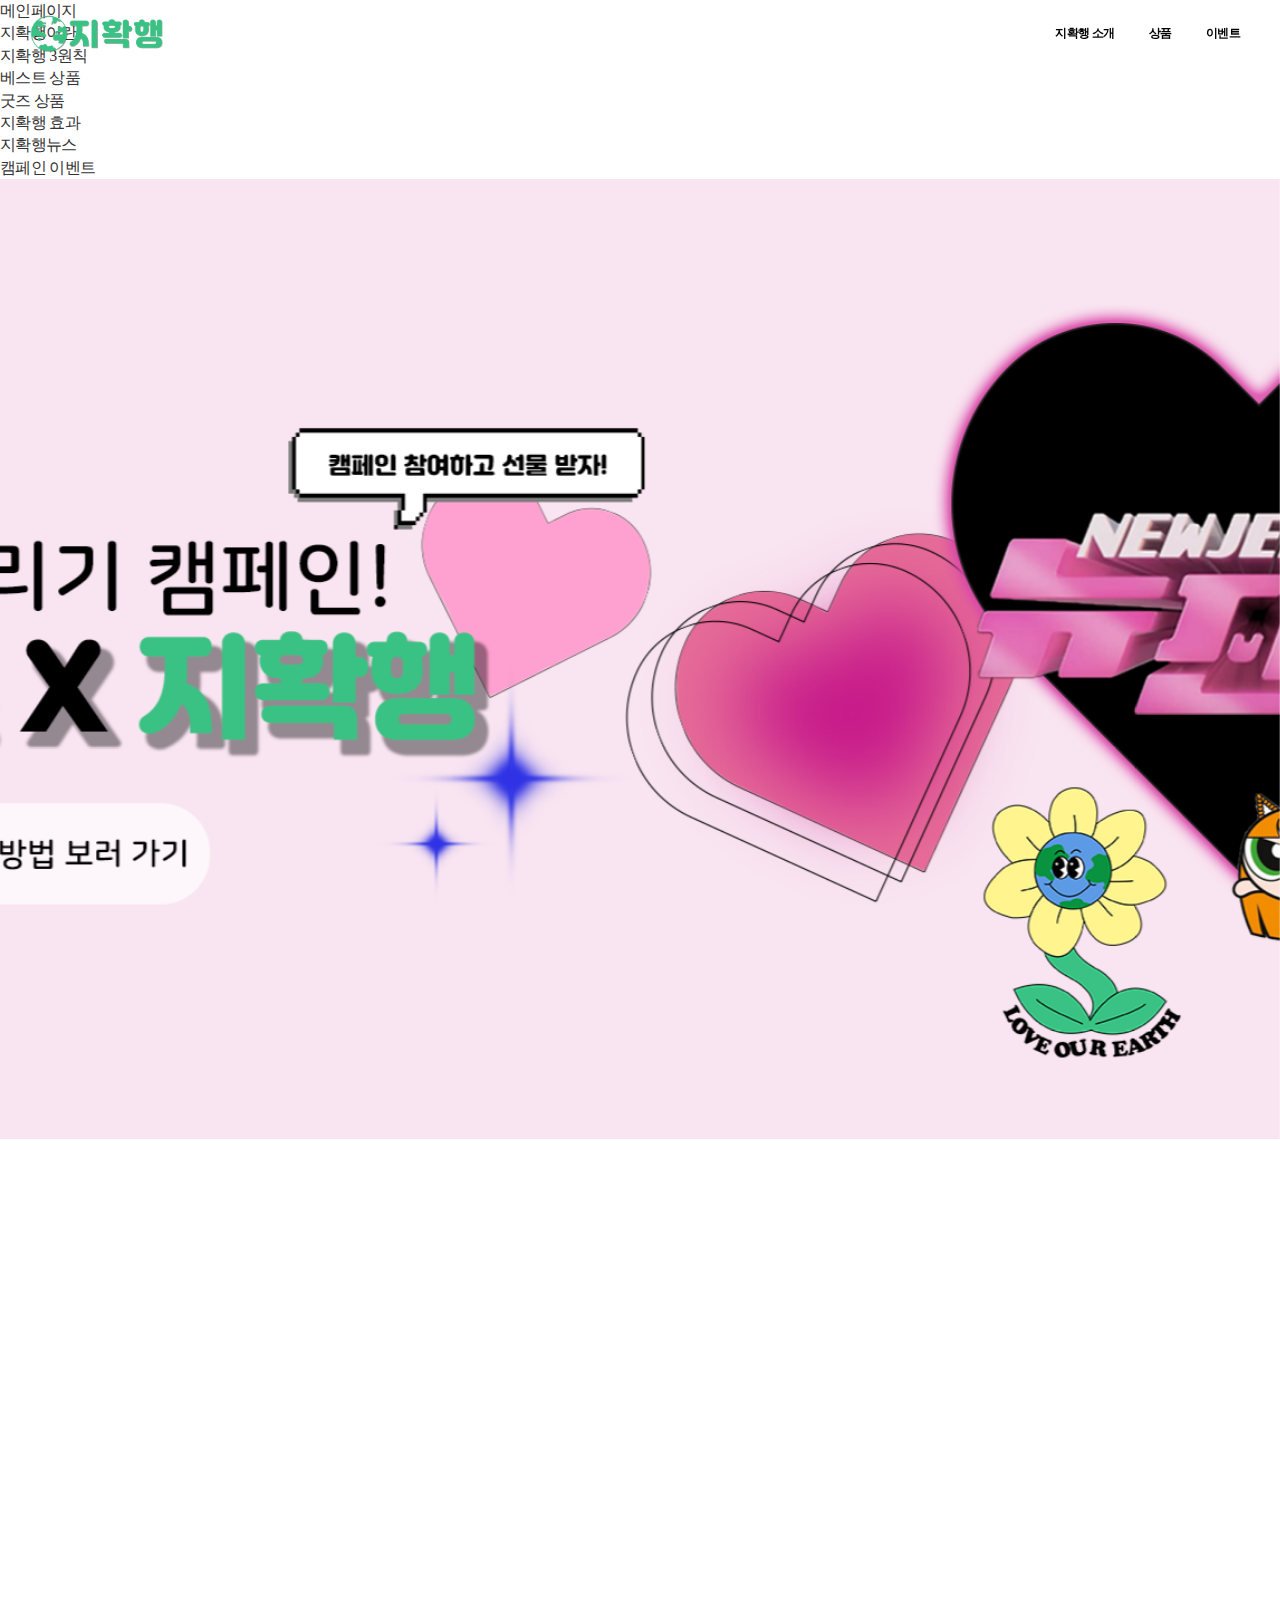
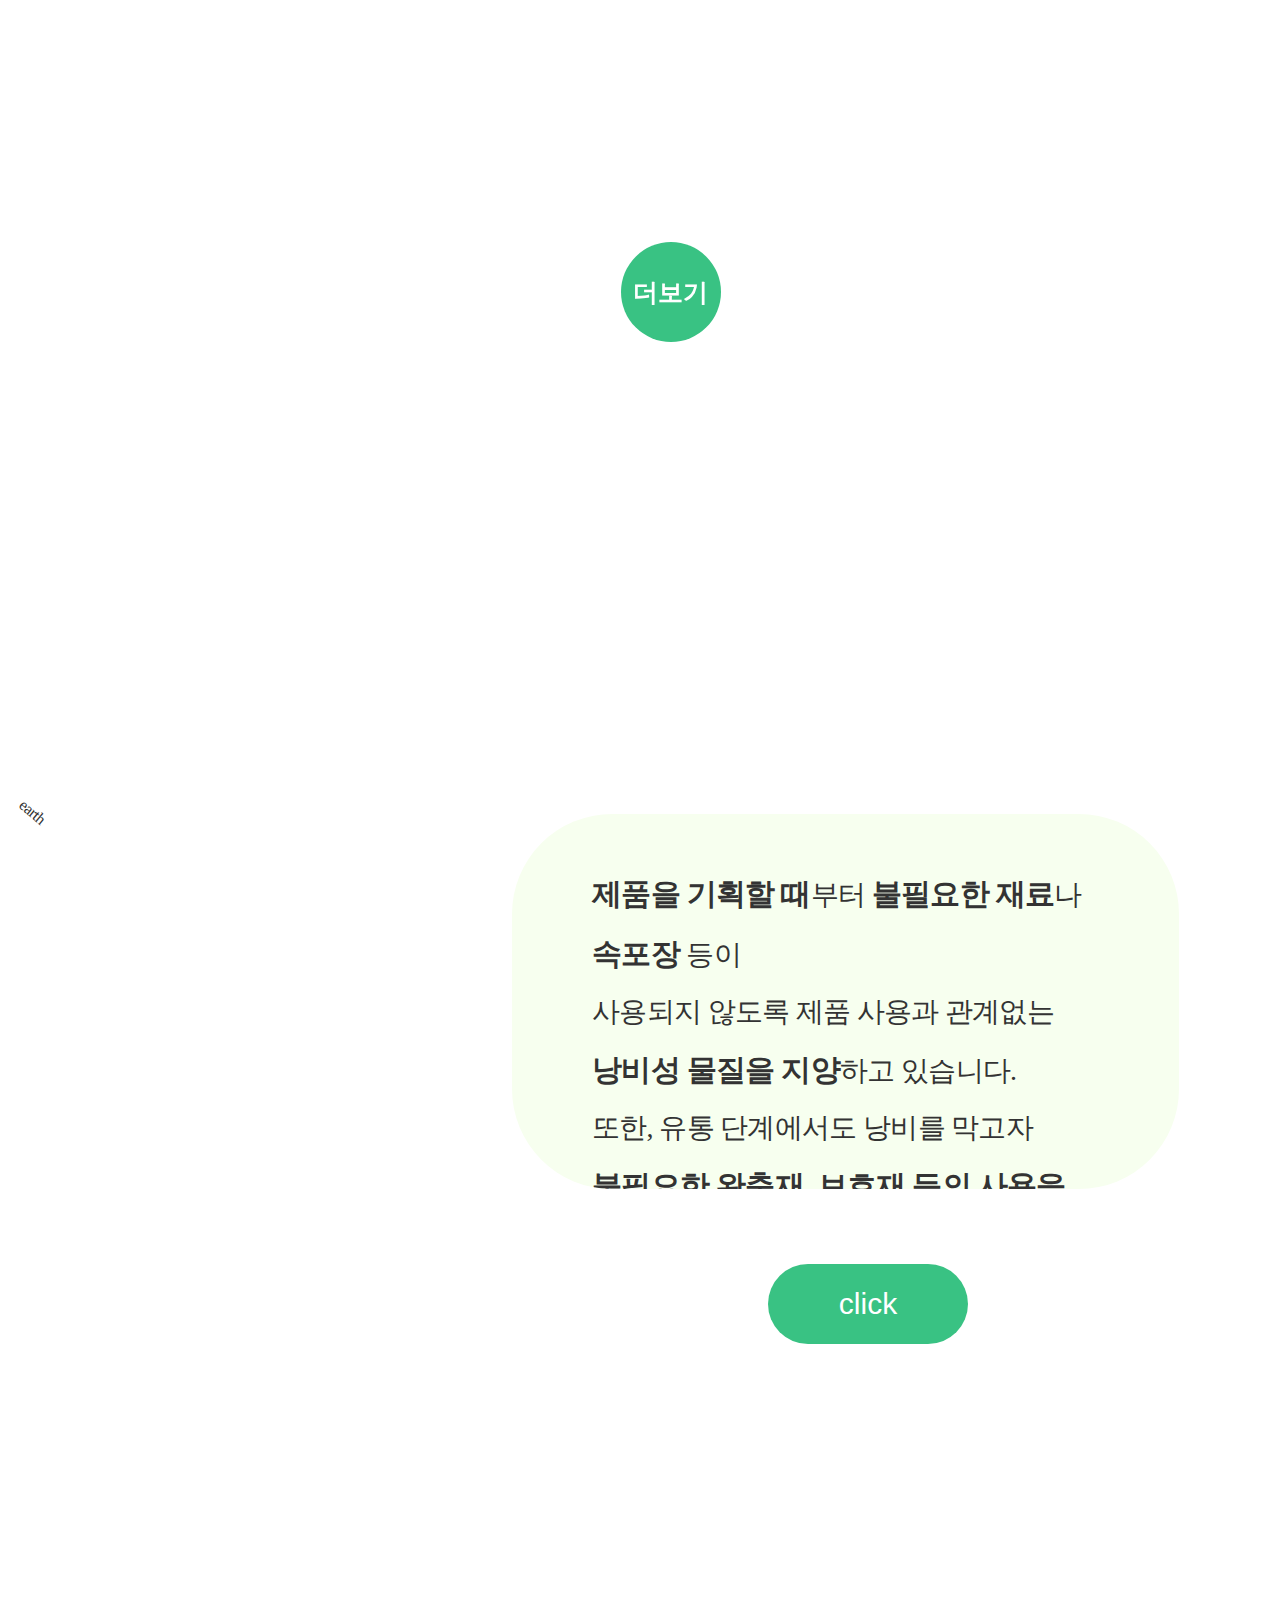
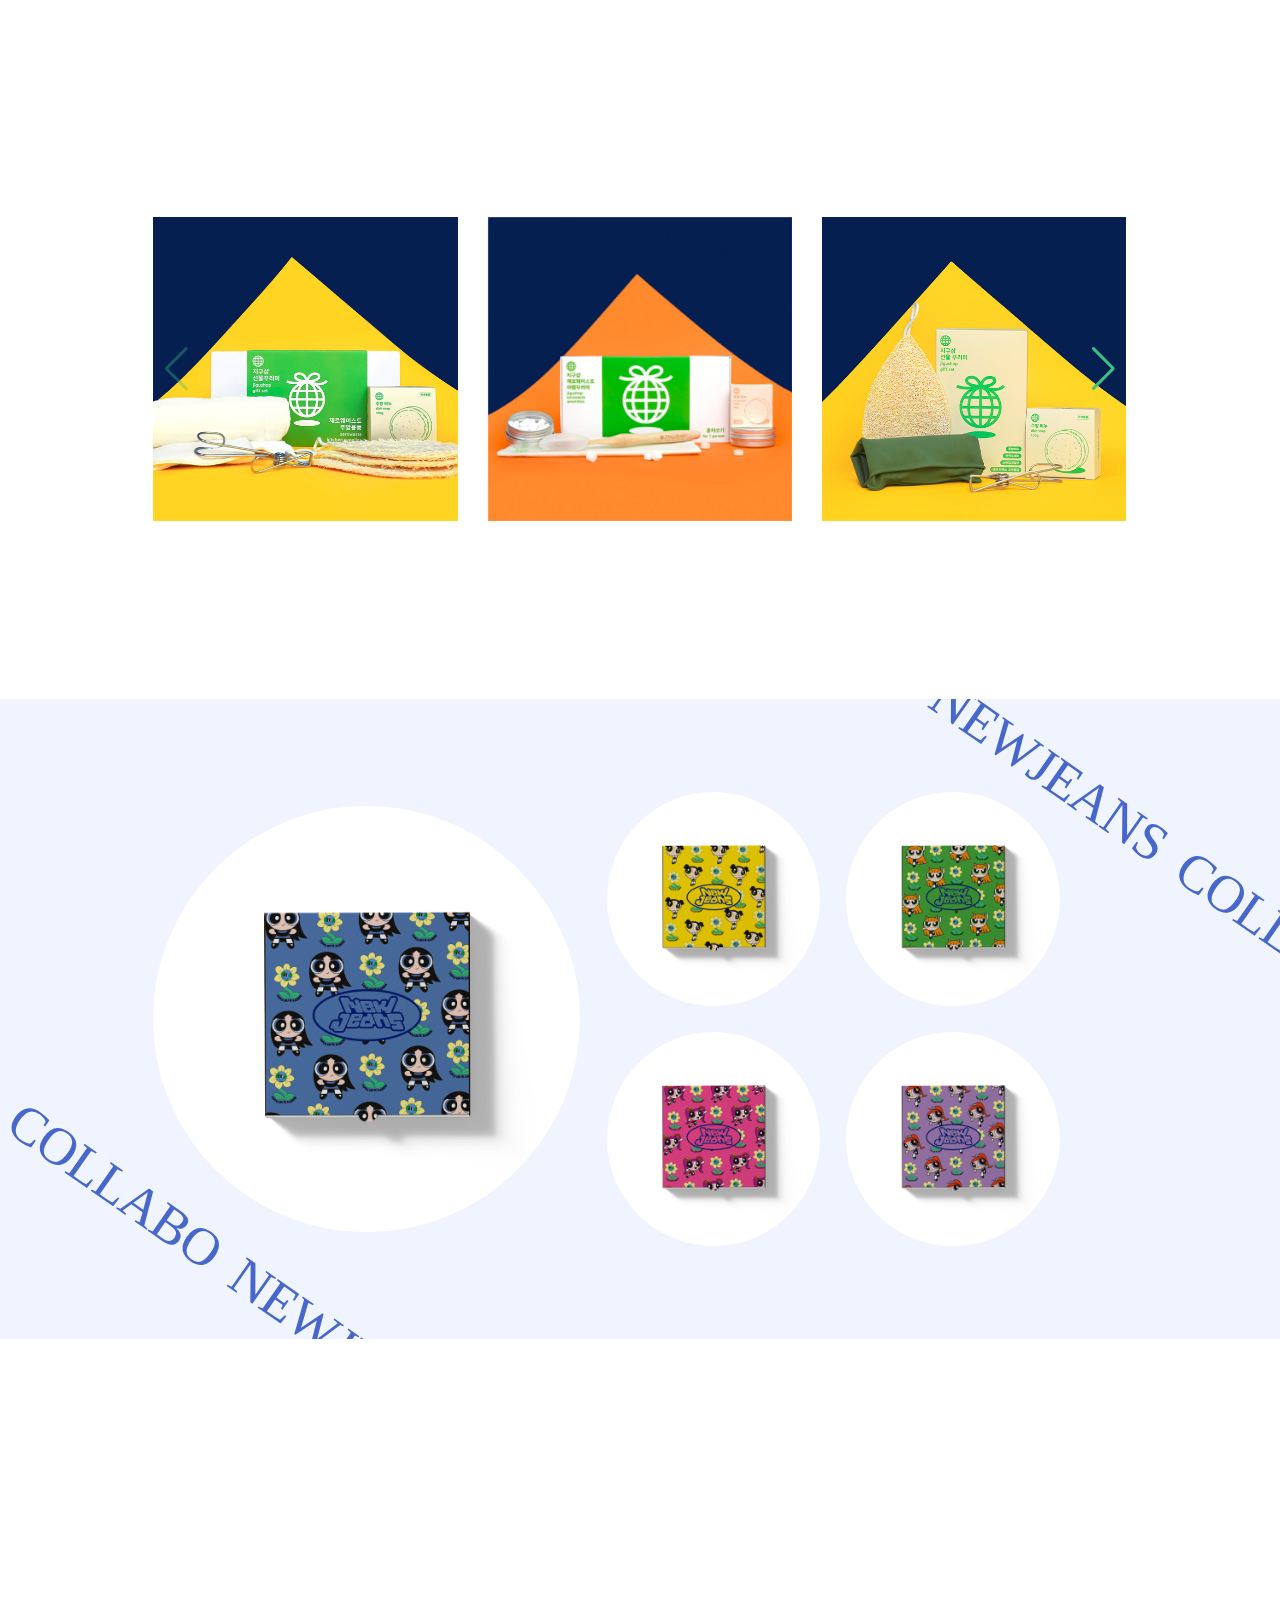
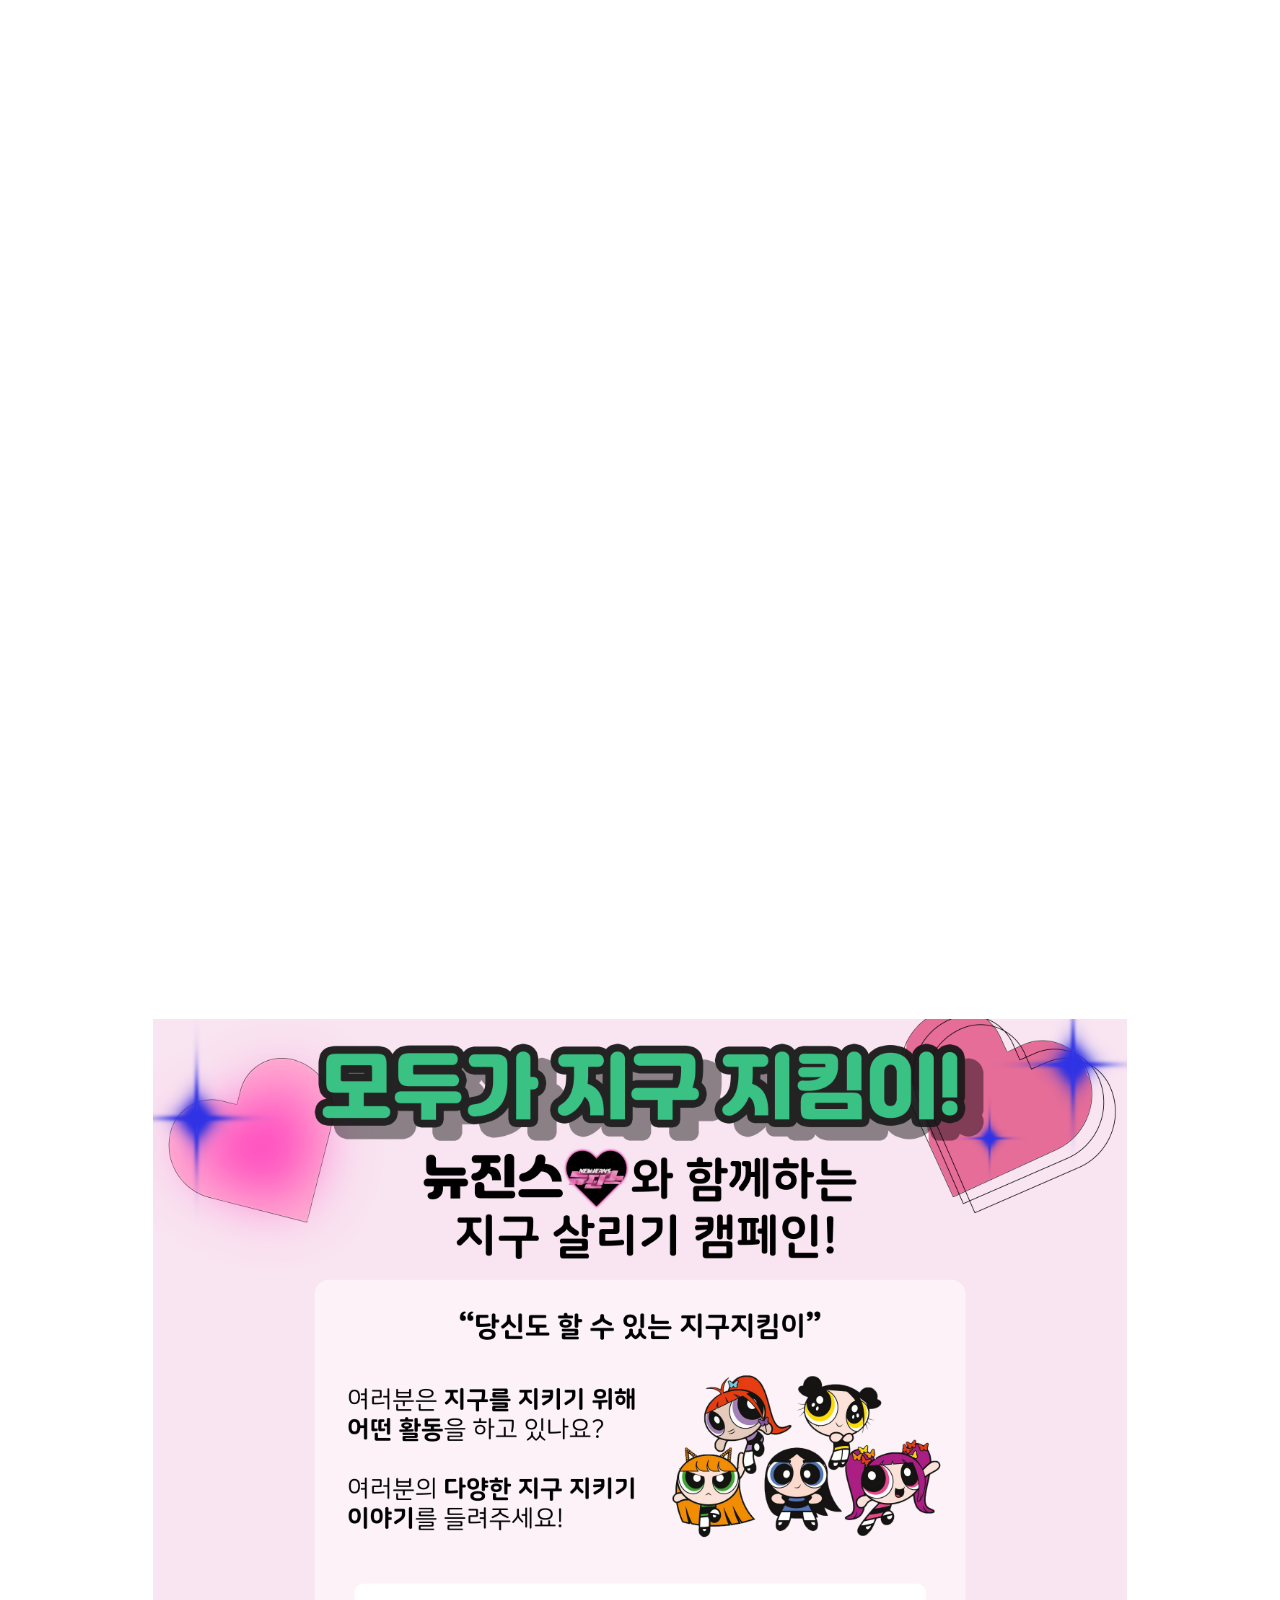
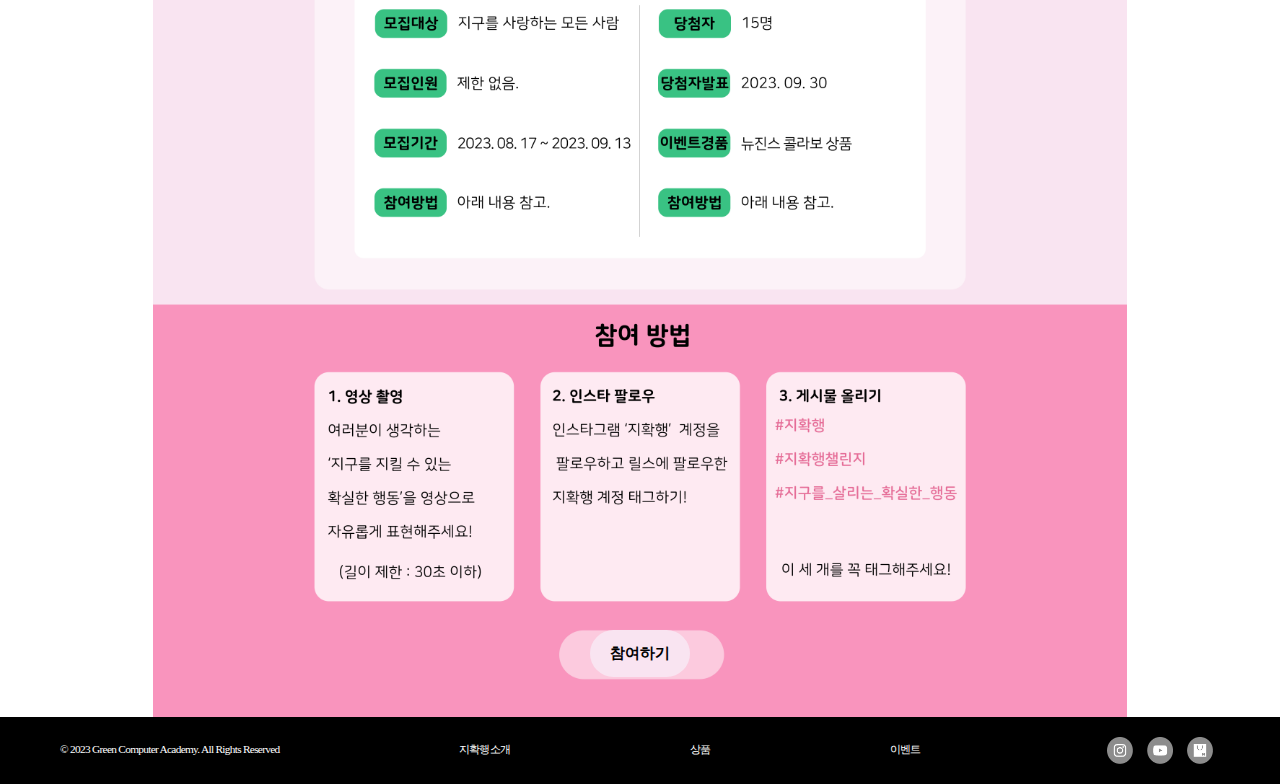
==== index.html @ 72dcd5d4 "Merge pull request #48 from miiiiinjeong/main" ====
<!DOCTYPE html>
<html lang="ko">
  <head>
    <meta charset="utf-8" />
    <meta http-equiv="X-UA-Compatible" content="IE=edge" />
    <meta name="viewport" content="width=device-width, initial-scale=1.0" />

    <!-- SEO -->
    <meta name="author" content="지확행" />
    <meta name="title" content="지확행 :: 지구를 지키는 확실한 행동" />
    <meta name="keywords" content="지확행, 환경, 친환경, 지구, 캠페인" />
    <meta
      name="description"
      content="지구를 위한 낭비없는 가게로 지구를 지킵니다"
    />

    <!-- Open Graph -->
    <meta property="og:title" content="지확행 :: 지구를 지키는 확실한 행동" />
    <meta
      property="og:description"
      content="지확행은 낭비 없는 삶, 불필요한 쓰레기 없는 세상을 추구합니다"
    />
    <meta property="og:site_name" content="지확행" />
    <meta property="og:type" content="website" />
    <!-- url로 바꿔야함 -->
    <meta property="og:url" content="http://127.0.0.1:5500/index.html" />
    <!-- <meta property="og:image"  content="https://shop.hansalim.or.kr/shopping/resources/shopping/web/images/common/hansalim_sns_logo.png"/> 없음-->
    <meta name="twitter:card" content="summary" />
    <meta name="twitter:title" content="지확행 :: 지구를 지키는 확실한 행동" />
    <meta
      name="twitter:description"
      content="지확행은 낭비 없는 삶, 불필요한 쓰레기 없는 세상을 추구합니다"
    />
    <!-- <meta name="twitter:image"  content="https://shop.hansalim.or.kr/shopping/resources/shopping/web/images/common/hansalim_sns_logo.png"/> 없음-->

    <!-- favicon -->
    <link
      rel="apple-touch-icon"
      sizes="180x180"
      href="images/favicon_io/apple-touch-icon.png"
    />
    <link
      rel="icon"
      type="image/png"
      sizes="32x32"
      href="images/favicon_io/favicon-32x32.png"
    />
    <link
      rel="icon"
      type="image/png"
      sizes="16x16"
      href="images/favicon_io/favicon-16x16.png"
    />
    <link rel="manifest" href="images/favicon_io/site.webmanifest" />
    <!-- <link rel="mask-icon"  href="images/icon/safari-pinned-tab.svg"  color="#5bbad5"/> 없음-->
    <meta name="msapplication-TileColor" content="#da532c" />
    <meta name="theme-color" content="#ffffff" />

    <!-- Google Tag Manager -->
    <!-- 내 사이트에 로봇이 들어오는것을 허용(검색엔진최적화 seo 적용) -->
    <meta name="robots" content="ALL" />
    <!-- 네이버 모든문서 허용 -->
    <meta name="Yeti" content="index, follow" />
    <meta name="Yeti" content="ALL" />
    <!-- 구글봇 모든문서 허용 -->
    <meta name="googlebot" content="index, follow" />
    <meta name="googlebot" content="ALL" />
    <!-- 다음봇 모든문서 허용 -->
    <meta name="daumoa" content="index, follow" />
    <meta name="daumoa" content="ALL" />
    <!-- 아이폰에서 숫자누르면 자동으로 전화로 연결되는것을 방지 -->
    <meta name="content-language" content="kr" />
    <meta
      name="format-detection"
      content="telephone=no, address=no, email=no"
    />

    <!-- title -->
    <title>지확행</title>

    <!-- Google Tag Manager -->
    <script>
      (function (w, d, s, l, i) {
        w[l] = w[l] || [];
        w[l].push({ "gtm.start": new Date().getTime(), event: "gtm.js" });
        var f = d.getElementsByTagName(s)[0],
          j = d.createElement(s),
          dl = l != "dataLayer" ? "&l=" + l : "";
        j.async = true;
        j.src = "https://www.googletagmanager.com/gtm.js?id=" + i + dl;
        f.parentNode.insertBefore(j, f);
      })(window, document, "script", "dataLayer", "GTM-WLNWXFN8");
    </script>
    <!-- End Google Tag Manager -->
    <!-- 폰트어썸 -->
    <link
      rel="stylesheet"
      href="https://cdnjs.cloudflare.com/ajax/libs/font-awesome/6.4.2/css/all.min.css"
      integrity="sha512-z3gLpd7yknf1YoNbCzqRKc4qyor8gaKU1qmn+CShxbuBusANI9QpRohGBreCFkKxLhei6S9CQXFEbbKuqLg0DA=="
      crossorigin="anonymous"
      referrerpolicy="no-referrer"
    />

    <!-- css 초기화 -->
    <link rel="stylesheet" href="css/reset.css" />

    <!-- Swiper Js -->
    <script src="https://cdn.jsdelivr.net/npm/swiper@10/swiper-bundle.min.js"></script>

    <script src="https://cdnjs.cloudflare.com/ajax/libs/waypoints/4.0.1/noframework.waypoints.min.js"></script>

    <!-- Link Swiper's css -->
    <link
      rel="stylesheet"
      href="https://cdn.jsdelivr.net/npm/swiper@10/swiper-bundle.min.css"
    />

    <!-- xeicon -->
    <link
      rel="stylesheet"
      href="//cdn.jsdelivr.net/npm/xeicon@2.3.3/xeicon.min.css"
    />

    <!-- IE 6~8 버전에서 미디어쿼리를 해석할 수 있도록 만들어줌 -->
    <!-- <script src="js/respond.min.js"></script> -->

    <!--[if lt IE 9]> -->
    <!-- <script src="js/html5shiv.js"></script> -->
    <!-- <![endif] -->

    <!-- CSS3 적용 -->
    <script src="js/prefixfree.min.js"></script>

    <!-- jquery 적용 -->
    <script src="https://code.jquery.com/jquery-3.7.0.min.js"></script>

    <!-- text 타이핑 효과 -->
    <!-- <script src="https://cdn.jsdelivr.net/npm/typed.js@2.0.12"></script> -->
    <script src="https://cdnjs.cloudflare.com/ajax/libs/typed.js/2.0.10/typed.min.js"></script>

    <!-- section.js -->
    <script src="https://unpkg.com/aos@next/dist/aos.js"></script>
    <script src="js/navi.js"></script>
    <script src="js/header.js"></script>
    <script src="js/visual.js"></script>
    <script src="js/vision.js"></script>
    <script src="js/best.js"></script>
    <script src="js/goods.js"></script>
    <script src="js/impact.js"></script>
    <script src="js/news.js"></script>
    <script src="js/event.js"></script>
    <script src="js/footer.js"></script>

    <!-- script 불러오기 -->
    <script src="js/script.js"></script>

    <!-- css 불러오기 -->
    <link rel="stylesheet" href="https://unpkg.com/aos@next/dist/aos.css" />
    <link rel="stylesheet" href="css/style.css" />
  </head>

  <body>
    <!-- 네비게이션 추가 -->
    <navi>
      <ul>
        <li>
          <a href="#section1"><span class="hover-text">메인페이지</span></a>
        </li>
        <li>
          <a href="#section2"><span class="hover-text">지확행이란</span></a>
        </li>
        <li>
          <a href="#section3"><span class="hover-text">지확행 3원칙</span></a>
        </li>
        <li>
          <a href="#section4"><span class="hover-text">베스트 상품</span></a>
        </li>
        <li>
          <a href="#section5"><span class="hover-text">굿즈 상품</span></a>
        </li>
        <li>
          <a href="#section6"><span class="hover-text">지확행 효과</span></a>
        </li>
        <li>
          <a href="#section7"><span class="hover-text">지확행뉴스</span></a>
        </li>
        <li>
          <a href="#section8"><span class="hover-text">캠페인 이벤트</span></a>
        </li>
      </ul>
    </navi>

    <!-- top버튼 추가 -->
    <button class="gotop active" id="goTop">
      <p>TOP</p>
    </button>

    <!-- 모달창 -->
    <div class="modal hidden">
      <div id="modal" class="modal-overlay">
        <div class="modal-window">
          <div class="title">
            <h2>개인정보수집</h2>
          </div>
          <div class="close-area">X</div>
          <div id="container">
            <form action="#" id="register">
              <ul id="user-info">
                <li>
                  <label for="user-id" class="field">인스타 아이디</label>
                  <input type="text" id="user-id" required />
                </li>
                <li>
                  <label for="email" class="field">이메일</label>
                  <input type="email" id="email" required />
                </li>
              </ul>
              <ul id="buttons">
                <li>
                  <button type="submit" class="btn btnBlack" id="complete">
                    완료
                  </button>
                </li>
                <li>
                  <button type="reset" class="btn btnGray" id="cancel">
                    취소
                  </button>
                </li>
              </ul>
            </form>
          </div>
          <p class="notice-text">
            * 이벤트 경품 추첨 알림을 위하여 수집하는 정보입니다.
          </p>
        </div>
      </div>
    </div>

    <!-- 레이아웃 -->
    <div class="wrap">
      <!-- 모달창 배경 -->
      <div class="bg"></div>
      <!-- 상단 -->
      <header class="header">
        <a href="index.html" class="logo"></a>
        <nav class="nav">
          <ul class="gnb">
            <li>
              <a href="#"><span>지확행 소개</span></a>
            </li>
            <li>
              <a href="#"><span>상품</span></a>
            </li>
            <li>
              <a href="#"><span>이벤트</span></a>
            </li>
          </ul>
        </nav>
        <button class="mbt">
          <span></span>
          <span></span>
          <span></span>
        </button>
        <!-- 모바일 gnb -->
        <div class="nav-mb">
          <ul class="nav-mb-gnb">
            <li><a href="#">지확행 소개</a></li>
            <li><a href="#">상품</a></li>
            <li><a href="#">이벤트</a></li>
          </ul>
        </div>
      </header>

      <!-- 비주얼 -->
      <section class="visual section" id="section1">
        <div class="inner">
          <!-- Swiper -->
          <div class="swiper sw-visual">
            <div class="swiper-wrapper">
              <div class="swiper-slide">
                <div class="visual-box visual-bg-1"></div>
              </div>
              <div class="swiper-slide">
                <div class="visual-box visual-bg-2"></div>
              </div>
            </div>
          </div>
        </div>
      </section>

      <!-- 비전 -->
      <section class="vision-1 section" id="section2">
        <div class="inner">
          <!-- vision1 -->
          <div class="vision-1-title" data-aos="zoom-in">
            <h3>지확행</h3>
            <p>지구를 지키는 확실한 행동</p>
          </div>
          <div
            class="vision-1-cont"
            data-aos="fade-up"
            data-aos-delay="300"
            data-aos-duration="1000"
          >
            <div class="vision-1-cont-1" data-aos="zoom-in" data-aos-delay="500">
              <span>낭비없는 삶, 불필요한 쓰레기 줄이기</span><br />
              지확행이 실천하고 있는 지구를 사랑하는 행동에는 무엇이 있을까?<br />
              바로 '제로웨이스트'를 실천하는 것
            </div>
            <div class="vision-1-cont-2" data-aos="fade-up" data-aos-delay="500">
              <span>'제로웨이스트'</span>란?<br />
              제로 웨이스트(ZERO WASTE)란 제품을 구성하는 포장 및 자재를 태우지
              않고,<br />
              환경이나 인간의 건강을 위협할 수 있는 토지, 해양, 공기로 배출하지
              않는 것.<br />
              그리고 재사용, 재활용을 통해 자원을 보존하는 것을 뜻해요.
            </div> 
          </div>
          <button class="vision1contButton">더보기</button>
        </div>
      </section>
      <section class="vision-2 section" id="section3">
        <div class="vision-2-title" data-aos="zoom-in">
          <h3>지확행의 3원칙</h3>
        </div>
        <img src="images/vision2_earth_txt.png" alt="earth" id="vision2Earth">
        <button class="vision2click">click</button>
        <div class="vision-2-cont">
          <div class="vision-2-cont-1">
            <!-- 제품 기획, 제작, 유통, 판매 전 과정에서 불필요한 재료나 속포장 등이 사용되지 않도록 제품 사용과 관계없는 낭비성 물질을 지양하고 있습니다. -->
            <span class="vision-bold">제품을 기획할 때</span>부터
            <span class="vision-bold">불필요한 재료</span>나
            <span class="vision-bold">속포장</span> 등이<br />
            사용되지 않도록 제품 사용과 관계없는
            <span class="vision-bold">낭비성 물질을 지양</span>하고 있습니다.<br />
            또한, 유통 단계에서도 낭비를 막고자<br />
            <span class="vision-bold"
              >불필요한 완충재, 보호재 등의 사용을 최소화</span
            >하고 있습니다.
          </div>
          <div class="vision-2-cont-2">
            <!-- 어떻게 하면 기존의 제품을 편리하면서도 친환경적으로 제작할 수 있을지 끊임없이 고민하여 제작합니다. -->
            우리 주변에는 폐기 이후의 과정은 전혀 고려하지 않고,<br>
            당장의 편리함 만을 위해 제작된 <span class="vision-bold">비환경적 제품</span>이 많습니다.<br>
            어떻게 하면 이러한 기존의 제품을<br>
            <span class="vision-bold">편리하면서도 친환경적으로 제작</span>할 수 있을지<br>
            <span class="vision-bold">끊임없이 고민</span>하여 제작합니다.
          </div>
          <div class="vision-2-cont-3">
            <!-- 지확행은 생분해가 가능한 재질로 제품을 제작하여 제품이 수명을 다하고 난 후 다시 자연으로 돌아가는 것을 목표로 합니다. -->
            지구샵은 제품의 끝을 폐기가 아닌 <span class="vision-bold">순환</span>이라고 믿습니다.<br>
            <span class="vision-bold">생분해가 가능한 재질</span>로 제작하여<br>
            제품이 수명을 다하고 난 후<br>
            <span class="vision-bold">다시 자연으로 돌아가는 것</span>을 목표로 합니다.
          </div>
        </div>
      </section>

      <!-- 베스트상품 -->
      <section class="best section" id="section4">
        <div class="inner">
          <h2 class="best-title" data-aos="zoom-in">지확행 BEST</h2>
          <h4 class="best-subtitle" data-aos="zoom-in" data-aos-delay="100">"지확행의 베스트 상품들을 만나보세요!"</h4>
          <!-- Swiper -->
          <div class="swiper best-slide">
            <div class="swiper-wrapper best-slide-wrap">
              <div class="swiper-slide best-swiper-slide">
                <img src="images/best_goods_img1.jpg" alt="best1" />
              </div>
              <div class="swiper-slide">
                <img src="images/best_goods_img2.jpg" alt="best2" />
              </div>
              <div class="swiper-slide">
                <img src="images/best_goods_img3.jpg" alt="best3" />
              </div>
              <div class="swiper-slide">
                <img src="images/best_goods_img4.jpg" alt="best4" />
              </div>
              <div class="swiper-slide">
                <img src="images/best_goods_img5.jpg" alt="best5" />
              </div>
              <div class="swiper-slide">
                <img src="images/best_goods_img6.jpg" alt="best6" />
              </div>
              <div class="swiper-slide">
                <img src="images/best_goods_img7.jpg" alt="best7" />
              </div>
              <div class="swiper-slide">
                <img src="images/best_goods_img8.png" alt="best8" />
              </div>
            </div>
            <div class="swiper-button-next bestNextButton"></div>
            <div class="swiper-button-prev bestPrevButton"></div>
          </div>
        </div>
      </section>

      <!-- 굿즈상품 -->
      <section class="goods section" id="section5">
        <div class="inner">
          <!-- Swiper -->
          <div class="goods-box">
            <div class="goods-box-main">
              <div class="goods-box-1"></div>
            </div>
            <div class="goods-box-sub">
              <div class="goods-box-2"></div>
              <div class="goods-box-3"></div>
              <div class="goods-box-4"></div>
              <div class="goods-box-5"></div>
            </div>
          </div>
          <div class="cover1" id="non-select">
            <!-- 첫 번째 위치 이동 효과 -->
            <p class="first-parallel"></p>
          </div>
          <div class="cover2" id="non-select">
            <!-- 두 번째 위치 이동 효과 -->
            <p class="second-parallel"></p>
          </div>
        </div>
      </section>

      <!-- 임팩트 -->
      <section class="impact section" id="section6">
        <div class="inner">
          <div class="impact-box">
            <h2
              class="impact-title"
              data-aos="fade-up"
              data-aos-delay="500"
              style="transition: 1s"
            >
              지구를 변화시키는 <span>지확행</span> 제품
            </h2>
            <div
              class="impact-card"
              id="impact-card"
              data-aos="fade-up"
              data-aos-delay="600"
              style="transition: 2s"
            >
              <div class="impact-image-icon">
                <img
                  id="impact-image"
                  src="images/impact_icon1.png"
                  alt="이미지"
                />
              </div>
              <p
                class="impact-text"
                id="impact-text"
                data-aos="fade-up"
                data-aos-delay="400"
              >
                우리가 함께 순환한
                <span class="text-bold">플라스틱 병뚜껑</span>의 개수는<span
                  class="text-bold"
                  >5,360개!</span
                >
              </p>
            </div>
          </div>
        </div>
      </section>

      <!-- 뉴스 -->
      <section class="news section" id="section7">
        <div class="inner">
          <h2
            class="news-title"
            data-aos="fade-up"
            data-aos-delay="500"
            style="transition: 2s"
          >
            지구 지킴이 <span>지확행</span>
          </h2>
          <div class="news-wrap">
            <div class="news-box-1" data-aos="flip-left" data-aos-delay="500">
              <a href="#">
                <div class="news-bg news-bg-1"></div>
              </a>
            </div>
            <div class="news-box-2" data-aos="flip-left" data-aos-delay="600">
              <a href="#">
                <div class="news-bg news-bg-2"></div>
              </a>
            </div>
            <div class="news-box-3" data-aos="flip-left" data-aos-delay="700">
              <a href="#">
                <div class="news-bg news-bg-3"></div>
              </a>
            </div>
          </div>
        </div>
      </section>

      <!-- 이벤트 -->
      <section class="event section" id="section8">
        <div class="event-inner">
          <!-- modal -->
          <div class="modal hidden">
            <div id="modal" class="modal-overlay">
              <div class="modal-window">
                <div class="title">
                  <h2>개인정보수집</h2>
                </div>
                <div class="close-area">X</div>
                <div id="container">
                  <form action="#" id="register">
                    <ul id="user-info">
                      <li>
                        <label for="user-id" class="field">인스타 아이디</label>
                        <input type="text" id="user-id" required />
                      </li>
                      <li>
                        <label for="email" class="field">이메일</label>
                        <input
                          type="email"
                          id="email"
                          required,
                          autocomplete="off"
                        />
                      </li>
                    </ul>
                    <ul id="buttons">
                      <li>
                        <button
                          type="submit"
                          class="btn btnBlack"
                          id="complete"
                        >
                          완료
                        </button>
                      </li>
                      <li>
                        <button type="reset" class="btn btnGray" id="cancel">
                          취소
                        </button>
                      </li>
                    </ul>
                  </form>
                </div>
                <p class="notice-text">
                  * 이벤트 경품 추첨 알림을 위하여 수집하는 정보입니다.
                </p>
              </div>
            </div>
          </div>
          <div class="event-img-wrap">
            <img src="images/campaign_event.png" alt="캠페인 이벤트 참여방법" />
            <button id="openBtn">참여하기</button>
          </div>
        </div>
      </section>

      <!-- footer -->
      <footer class="footer">
        <p class="copylight">
          © 2023 Green Computer Academy. All Rights Reserved
        </p>
        <a href="#" target="_blank">지확행소개</a>
        <a href="#" target="_blank">상품</a>
        <a href="#" target="_blank">이벤트</a>
        <ul class="sns-wrap">
          <li>
            <a href="https://www.instagram.com/lg_oledart/" target="_blank">
              <img src="images/footer_insta.png" alt="" />
            </a>
          </li>
          <li>
            <a href="https://www.youtube.com/c/globalLG" target="_blank">
              <img src="images/footer_youtube.png" alt="" />
            </a>
          </li>
          <li>
            <a href="https://www.youtube.com/c/globalLG" target="_blank">
              <img src="images/footer_store.png" alt="" />
            </a>
          </li>
        </ul>
      </footer>
    </div>
  </body>

  <!-- Google Tag Manager (noscript) -->
  <noscript
    ><iframe
      src="https://www.googletagmanager.com/ns.html?id=GTM-WLNWXFN8"
      height="0"
      width="0"
      style="display: none; visibility: hidden"
    ></iframe
  ></noscript>

  <!-- End Google Tag Manager (noscript) -->
</html>
<script>
  AOS.init();
</script>
---- css/style.css ----
@charset "utf-8";
@import url("font.css");
@import url("base.css");
@import url("common.css");
@import url("header.css");
@import url("visual.css");
@import url("vision.css");
@import url("best.css");
@import url("goods.css");
@import url("impact.css");
@import url("news.css");
@import url("event.css");
@import url("footer.css");
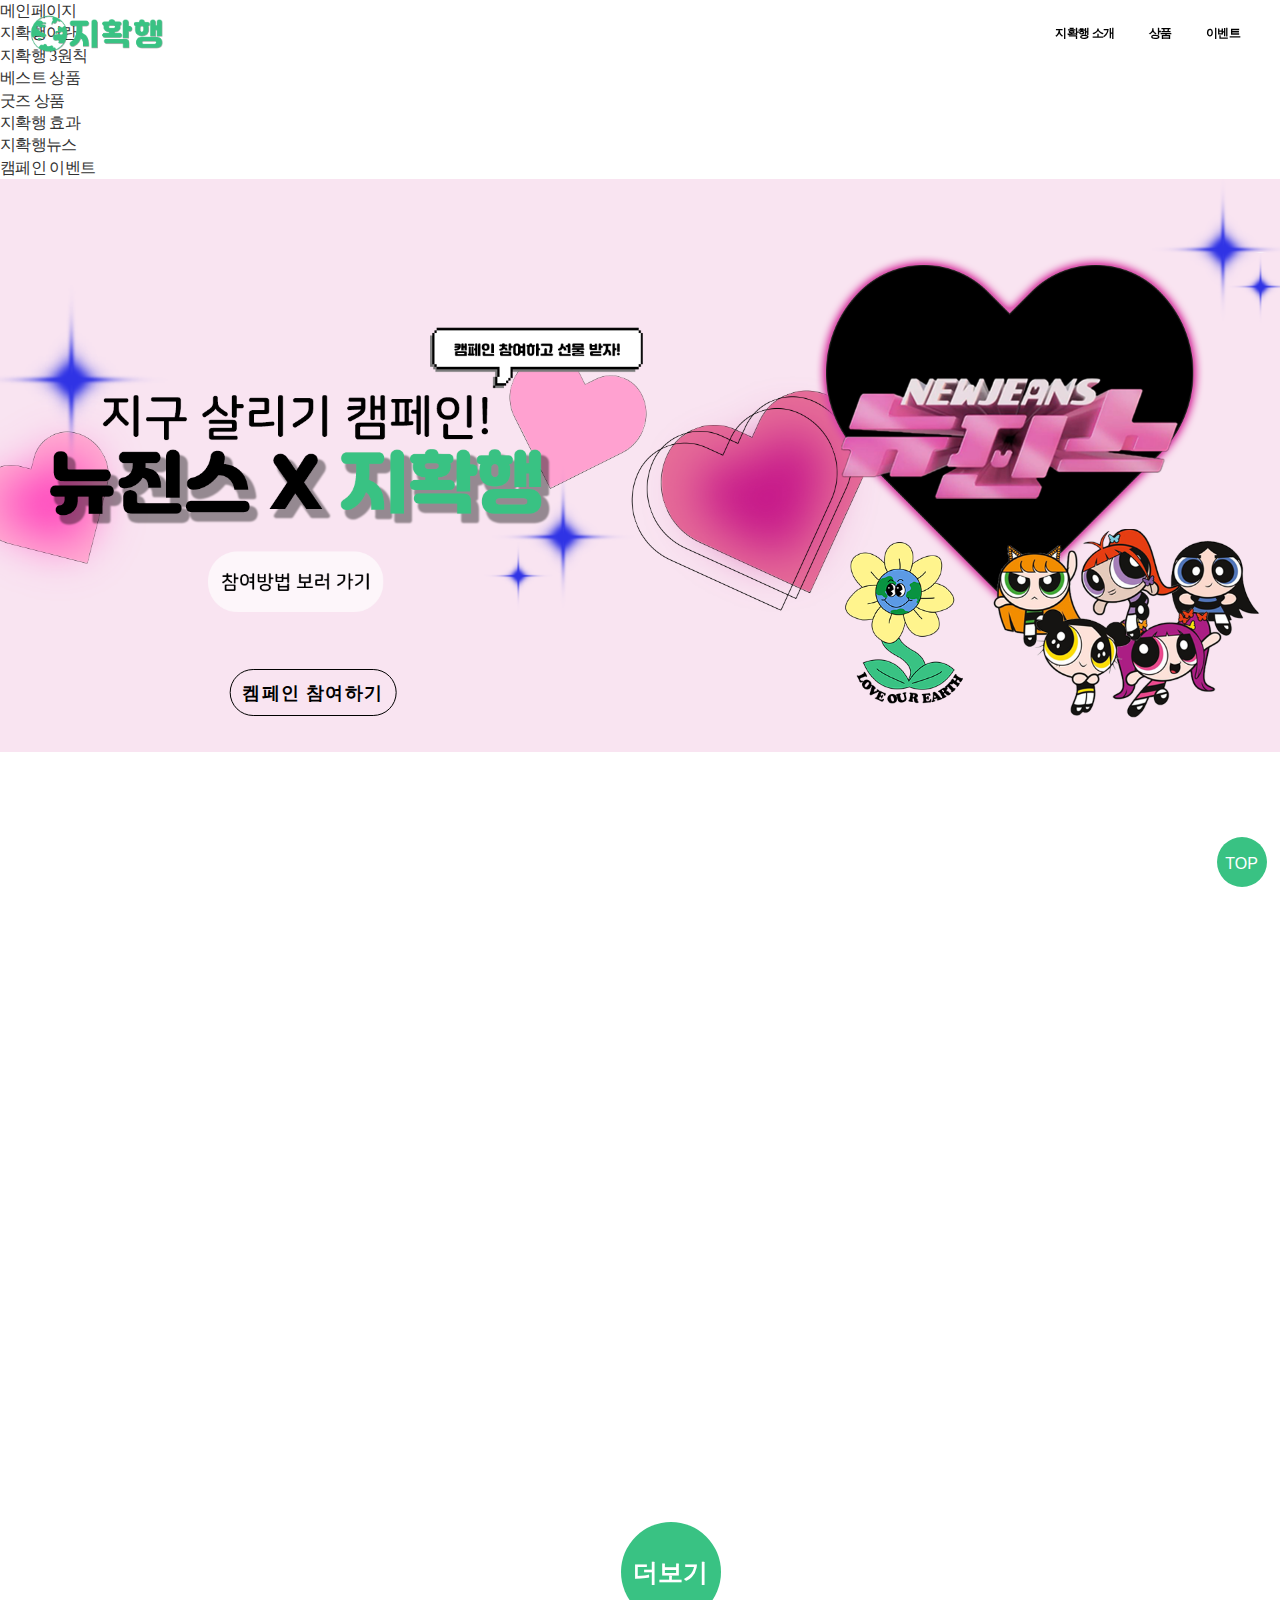
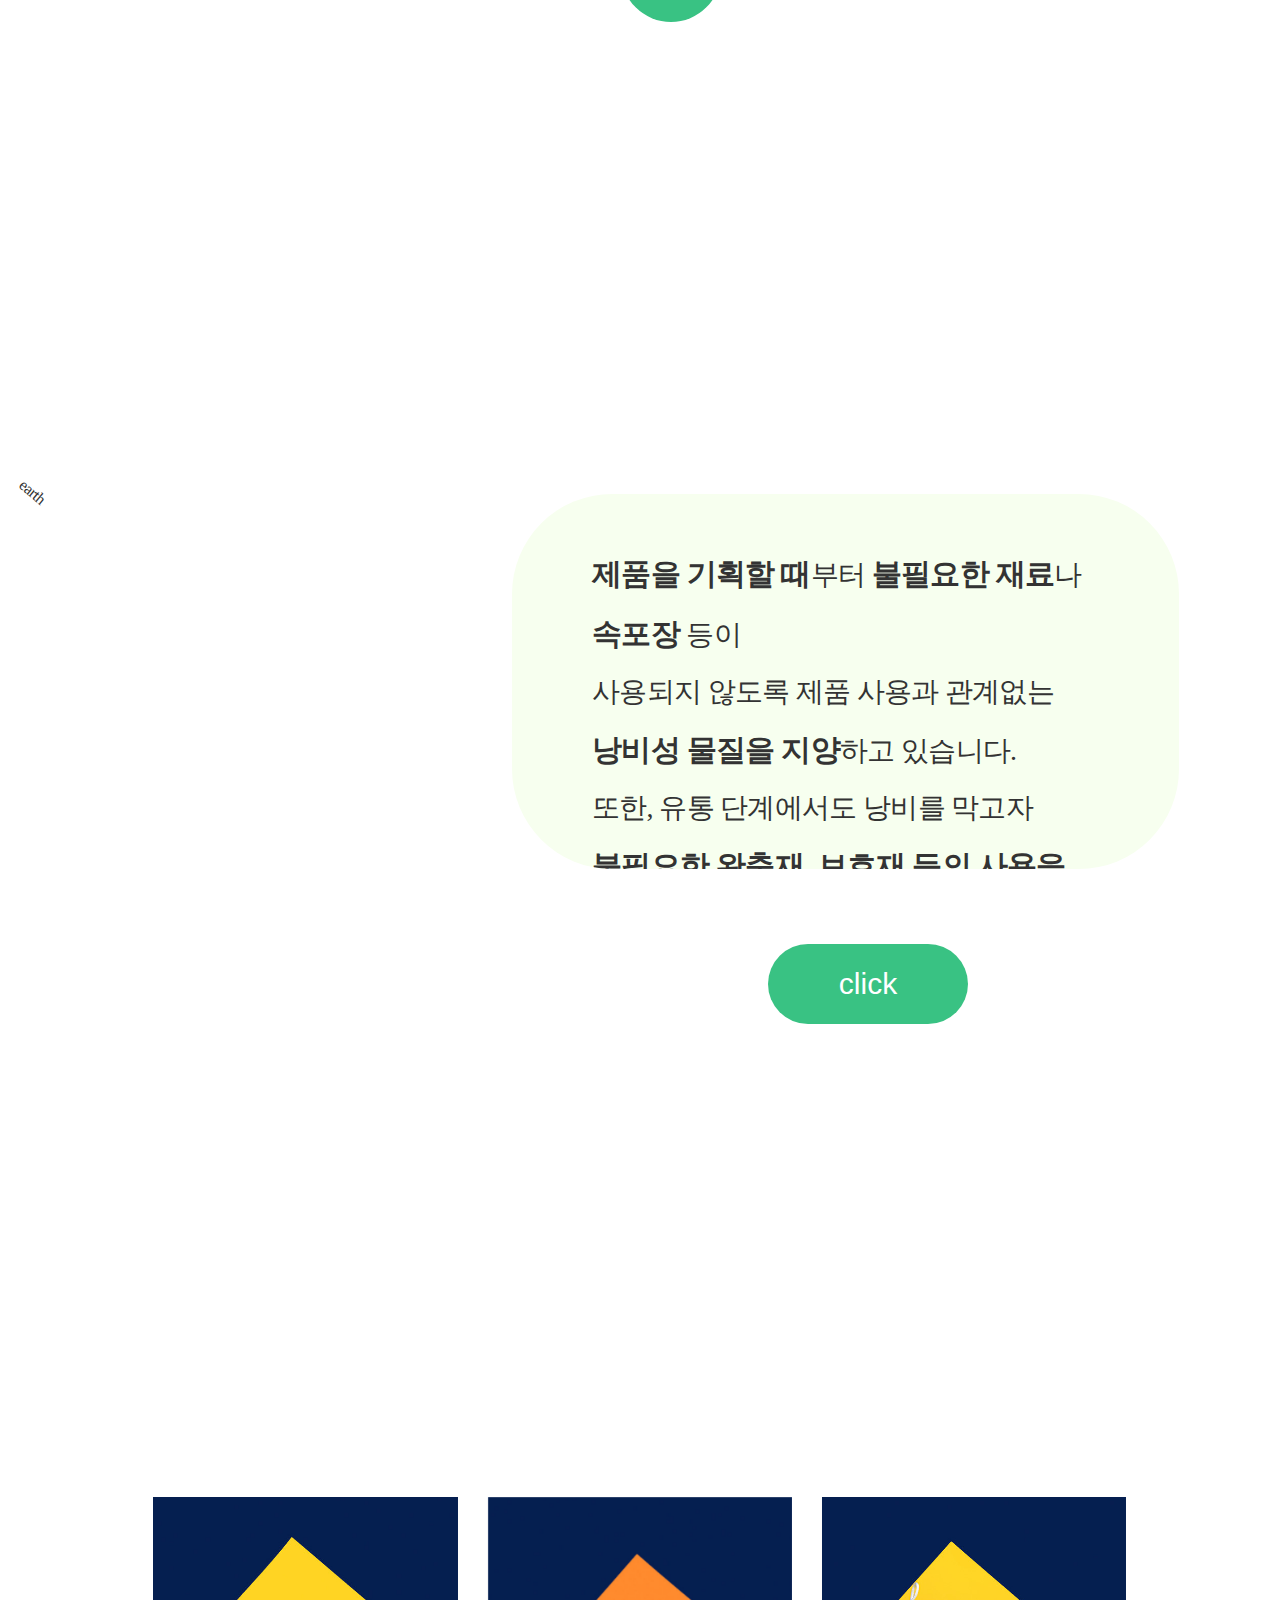
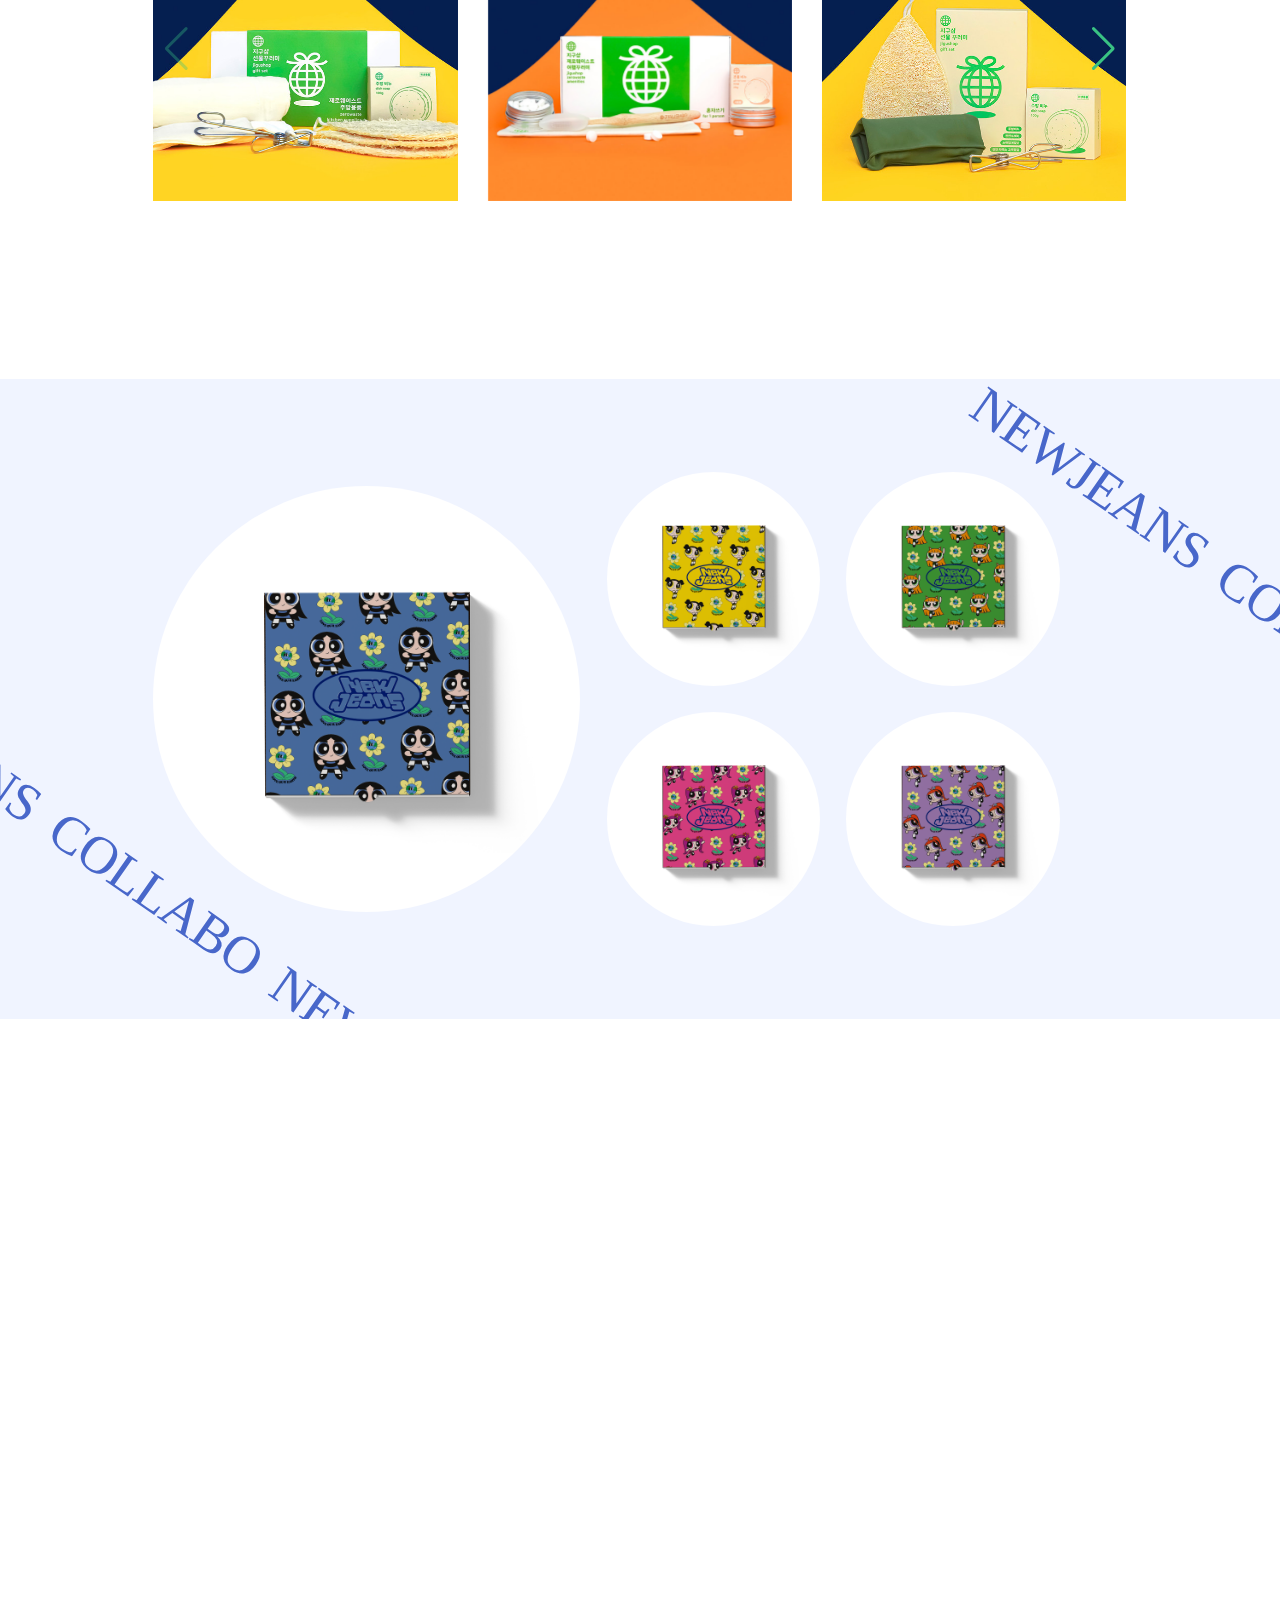
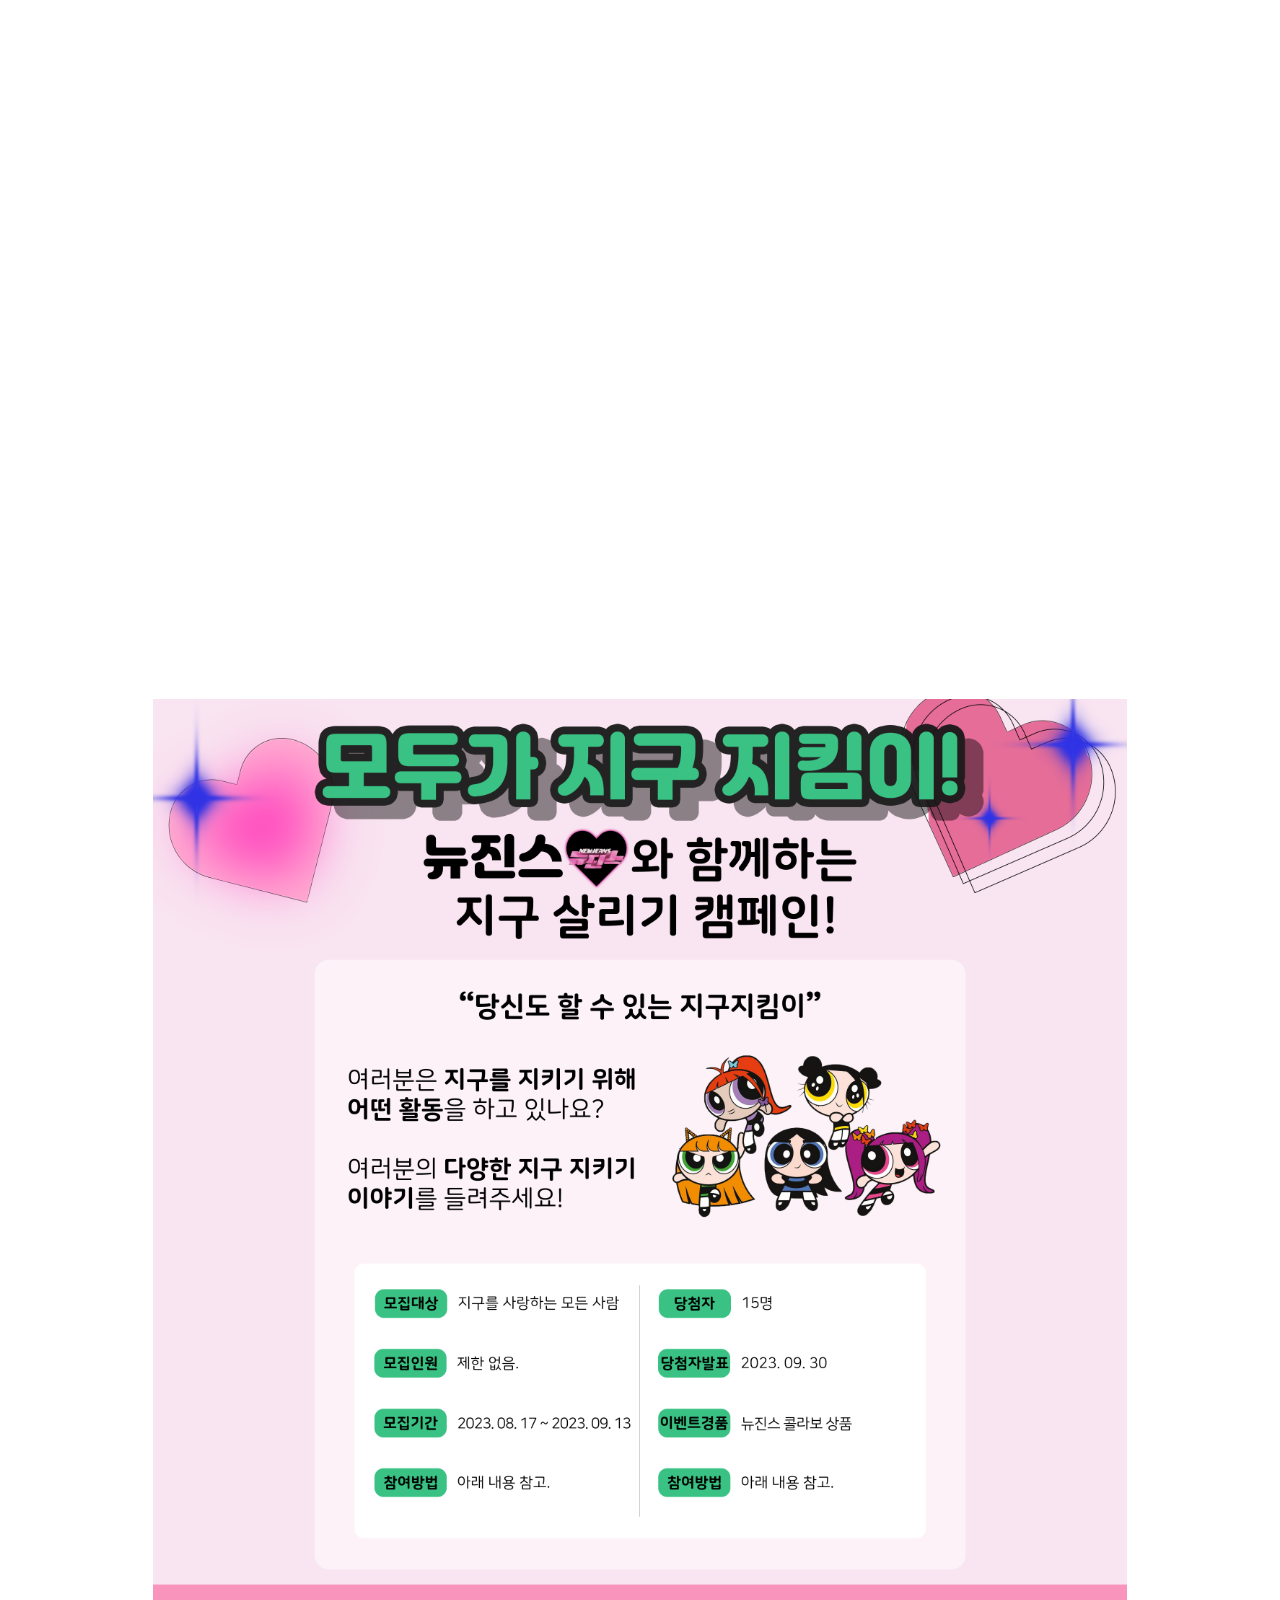
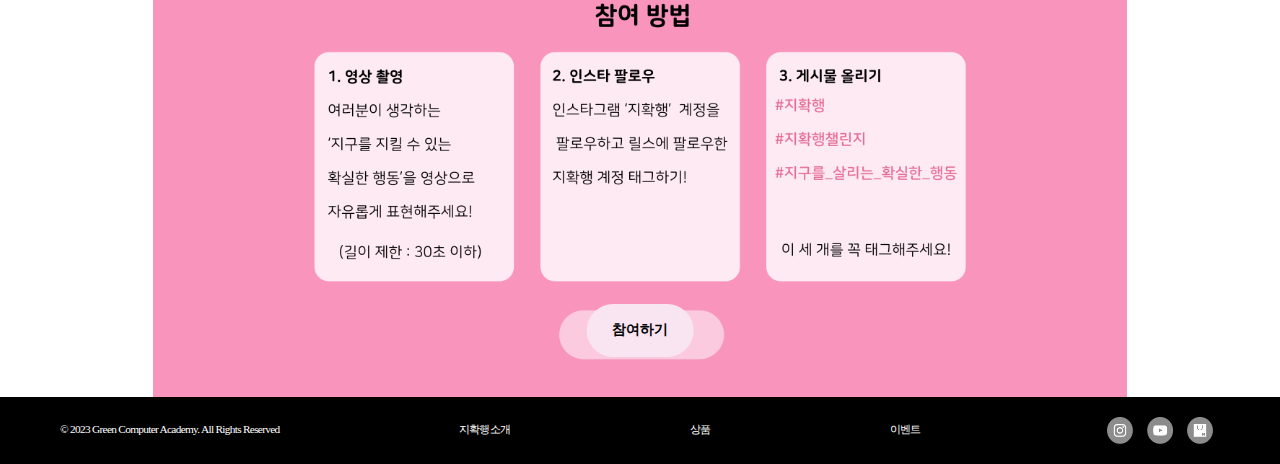
==== commit 22891cd4: "전체 반응형 수정 및 비주얼 버튼 제작 + 헤더,mbt 위치값 지정" ====
--- a/index.html
+++ b/index.html
@@ -140,7 +140,6 @@
 
     <!-- section.js -->
     <script src="https://unpkg.com/aos@next/dist/aos.js"></script>
-    <script src="js/navi.js"></script>
     <script src="js/header.js"></script>
     <script src="js/visual.js"></script>
     <script src="js/vision.js"></script>
@@ -212,7 +211,7 @@
                 </li>
                 <li>
                   <label for="email" class="field">이메일</label>
-                  <input type="email" id="email" required />
+                  <input type="email" id="email" required autocomplete="off" />
                 </li>
               </ul>
               <ul id="buttons">
@@ -264,9 +263,9 @@
         <!-- 모바일 gnb -->
         <div class="nav-mb">
           <ul class="nav-mb-gnb">
-            <li><a href="#">지확행 소개</a></li>
-            <li><a href="#">상품</a></li>
-            <li><a href="#">이벤트</a></li>
+            <li><a href="#section2">지확행 소개</a></li>
+            <li><a href="#section5">상품</a></li>
+            <li><a href="#section8">이벤트</a></li>
           </ul>
         </div>
       </header>
@@ -278,10 +277,14 @@
           <div class="swiper sw-visual">
             <div class="swiper-wrapper">
               <div class="swiper-slide">
-                <div class="visual-box visual-bg-1"></div>
-              </div>
-              <div class="swiper-slide">
-                <div class="visual-box visual-bg-2"></div>
+                <div class="visual-box visual-bg-1">
+                  <a href="#section8"><button>켐페인 참여하기</button></a>
+                </div>
+              </div>
+              <div class="swiper-slide">
+                <div class="visual-box visual-bg-2">
+                  <a href="#section5"><button>상품 보러가기</button></a>
+                </div>
               </div>
             </div>
           </div>
@@ -477,19 +480,13 @@
           </h2>
           <div class="news-wrap">
             <div class="news-box-1" data-aos="flip-left" data-aos-delay="500">
-              <a href="#">
                 <div class="news-bg news-bg-1"></div>
-              </a>
             </div>
             <div class="news-box-2" data-aos="flip-left" data-aos-delay="600">
-              <a href="#">
                 <div class="news-bg news-bg-2"></div>
-              </a>
             </div>
             <div class="news-box-3" data-aos="flip-left" data-aos-delay="700">
-              <a href="#">
-                <div class="news-bg news-bg-3"></div>
-              </a>
+              <div class="news-bg news-bg-3"></div>
             </div>
           </div>
         </div>
@@ -498,55 +495,6 @@
       <!-- 이벤트 -->
       <section class="event section" id="section8">
         <div class="event-inner">
-          <!-- modal -->
-          <div class="modal hidden">
-            <div id="modal" class="modal-overlay">
-              <div class="modal-window">
-                <div class="title">
-                  <h2>개인정보수집</h2>
-                </div>
-                <div class="close-area">X</div>
-                <div id="container">
-                  <form action="#" id="register">
-                    <ul id="user-info">
-                      <li>
-                        <label for="user-id" class="field">인스타 아이디</label>
-                        <input type="text" id="user-id" required />
-                      </li>
-                      <li>
-                        <label for="email" class="field">이메일</label>
-                        <input
-                          type="email"
-                          id="email"
-                          required,
-                          autocomplete="off"
-                        />
-                      </li>
-                    </ul>
-                    <ul id="buttons">
-                      <li>
-                        <button
-                          type="submit"
-                          class="btn btnBlack"
-                          id="complete"
-                        >
-                          완료
-                        </button>
-                      </li>
-                      <li>
-                        <button type="reset" class="btn btnGray" id="cancel">
-                          취소
-                        </button>
-                      </li>
-                    </ul>
-                  </form>
-                </div>
-                <p class="notice-text">
-                  * 이벤트 경품 추첨 알림을 위하여 수집하는 정보입니다.
-                </p>
-              </div>
-            </div>
-          </div>
           <div class="event-img-wrap">
             <img src="images/campaign_event.png" alt="캠페인 이벤트 참여방법" />
             <button id="openBtn">참여하기</button>
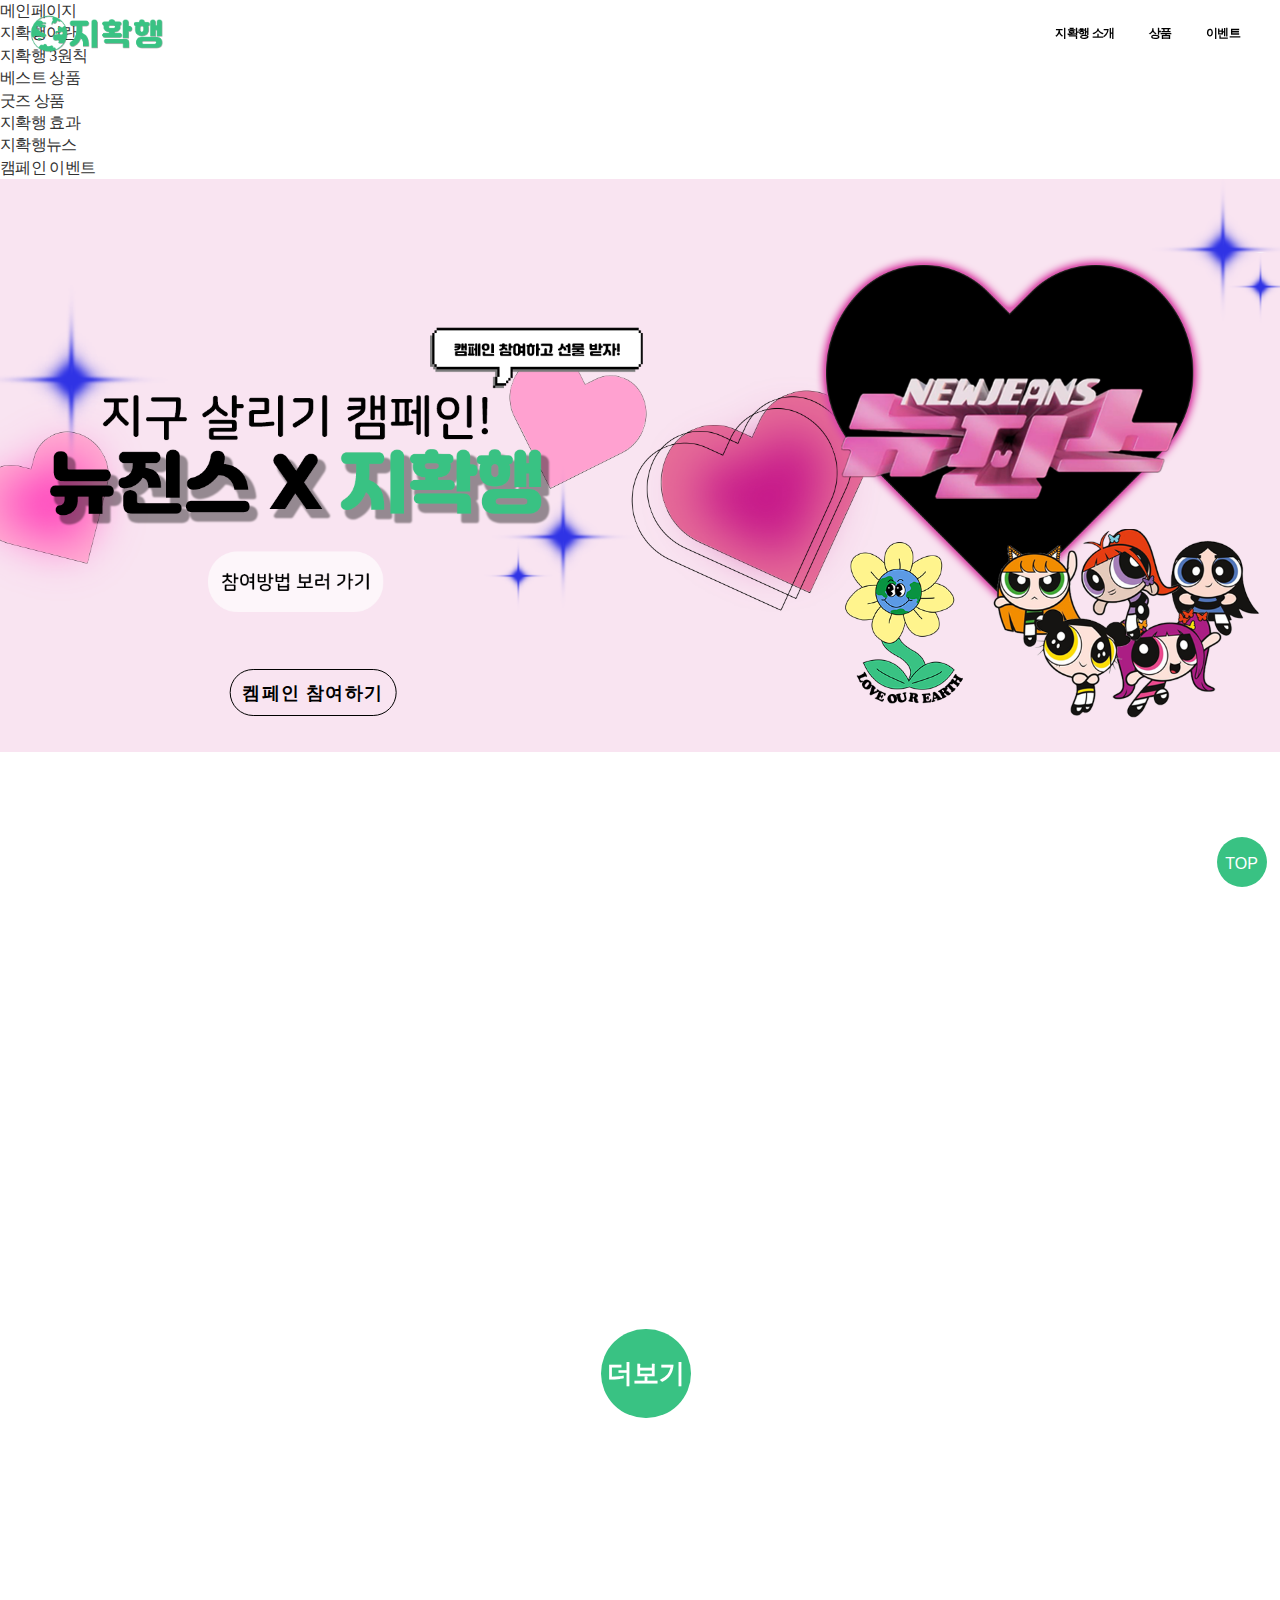
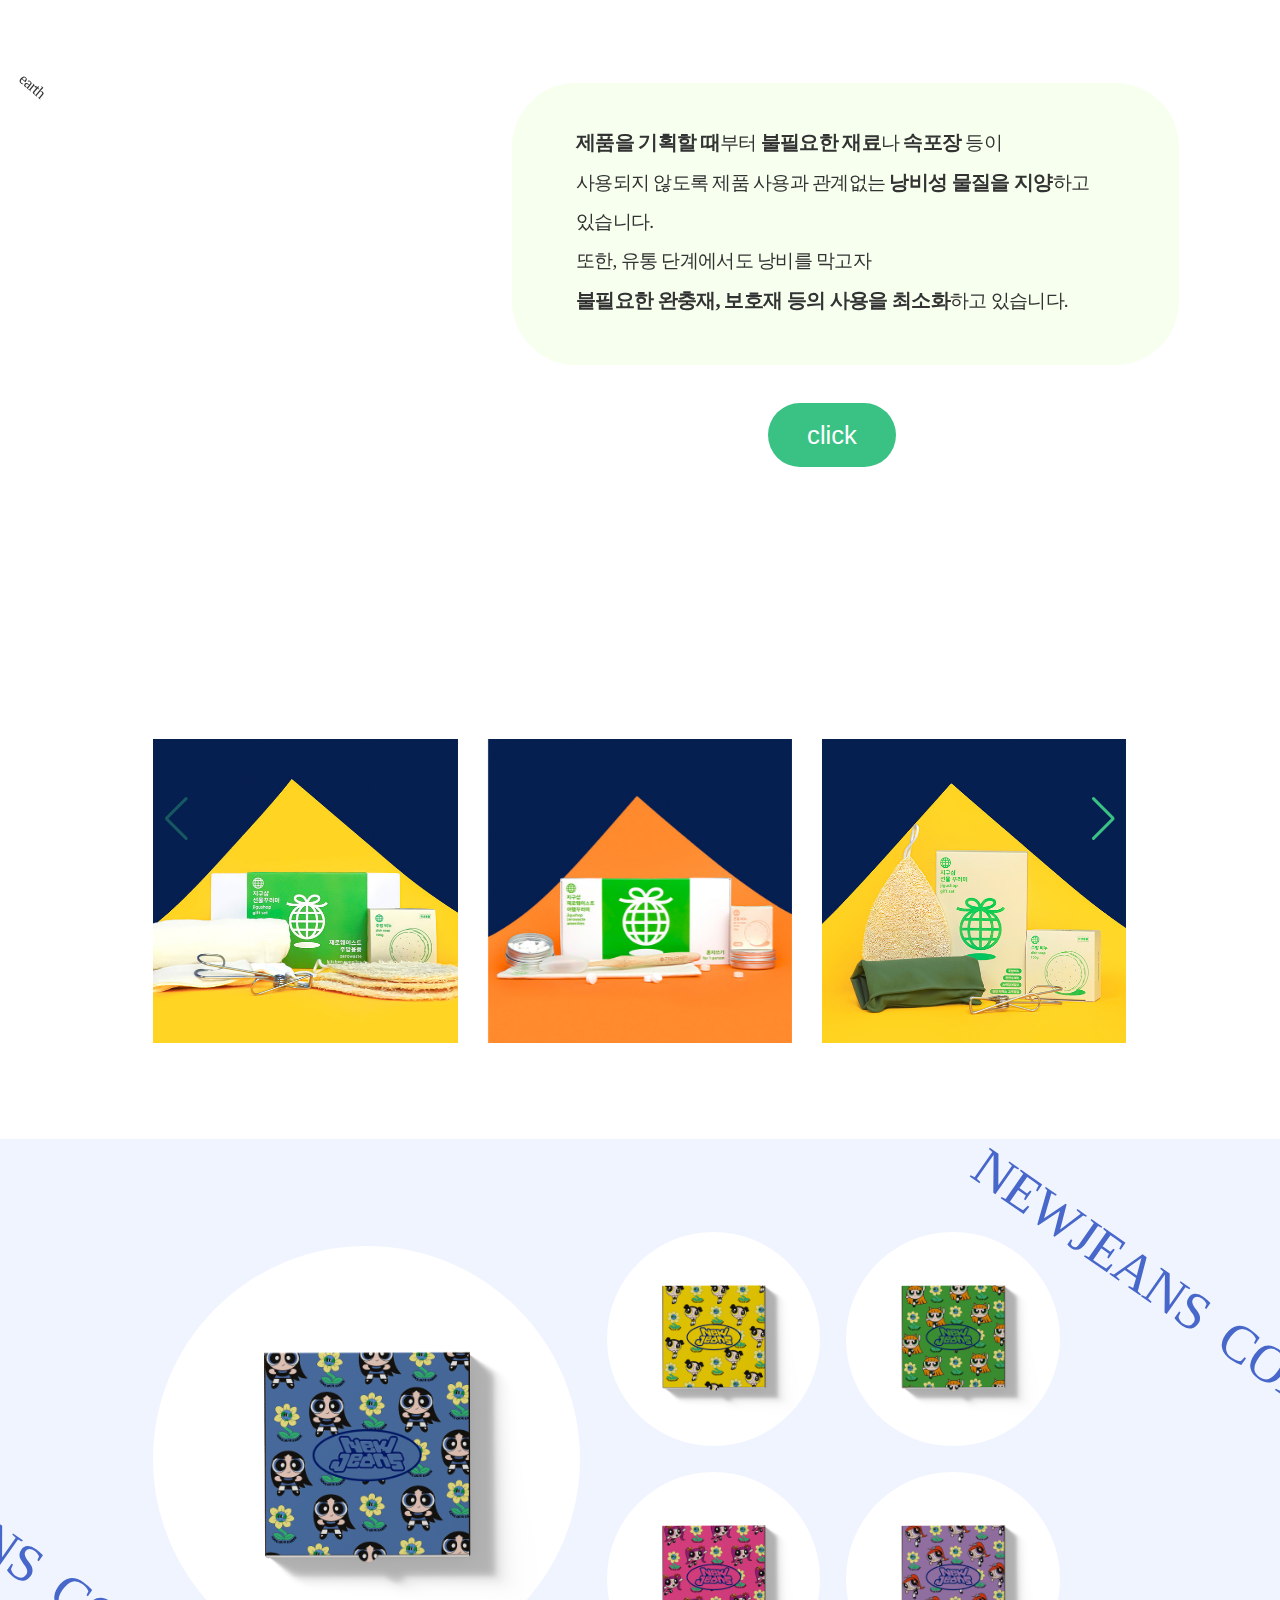
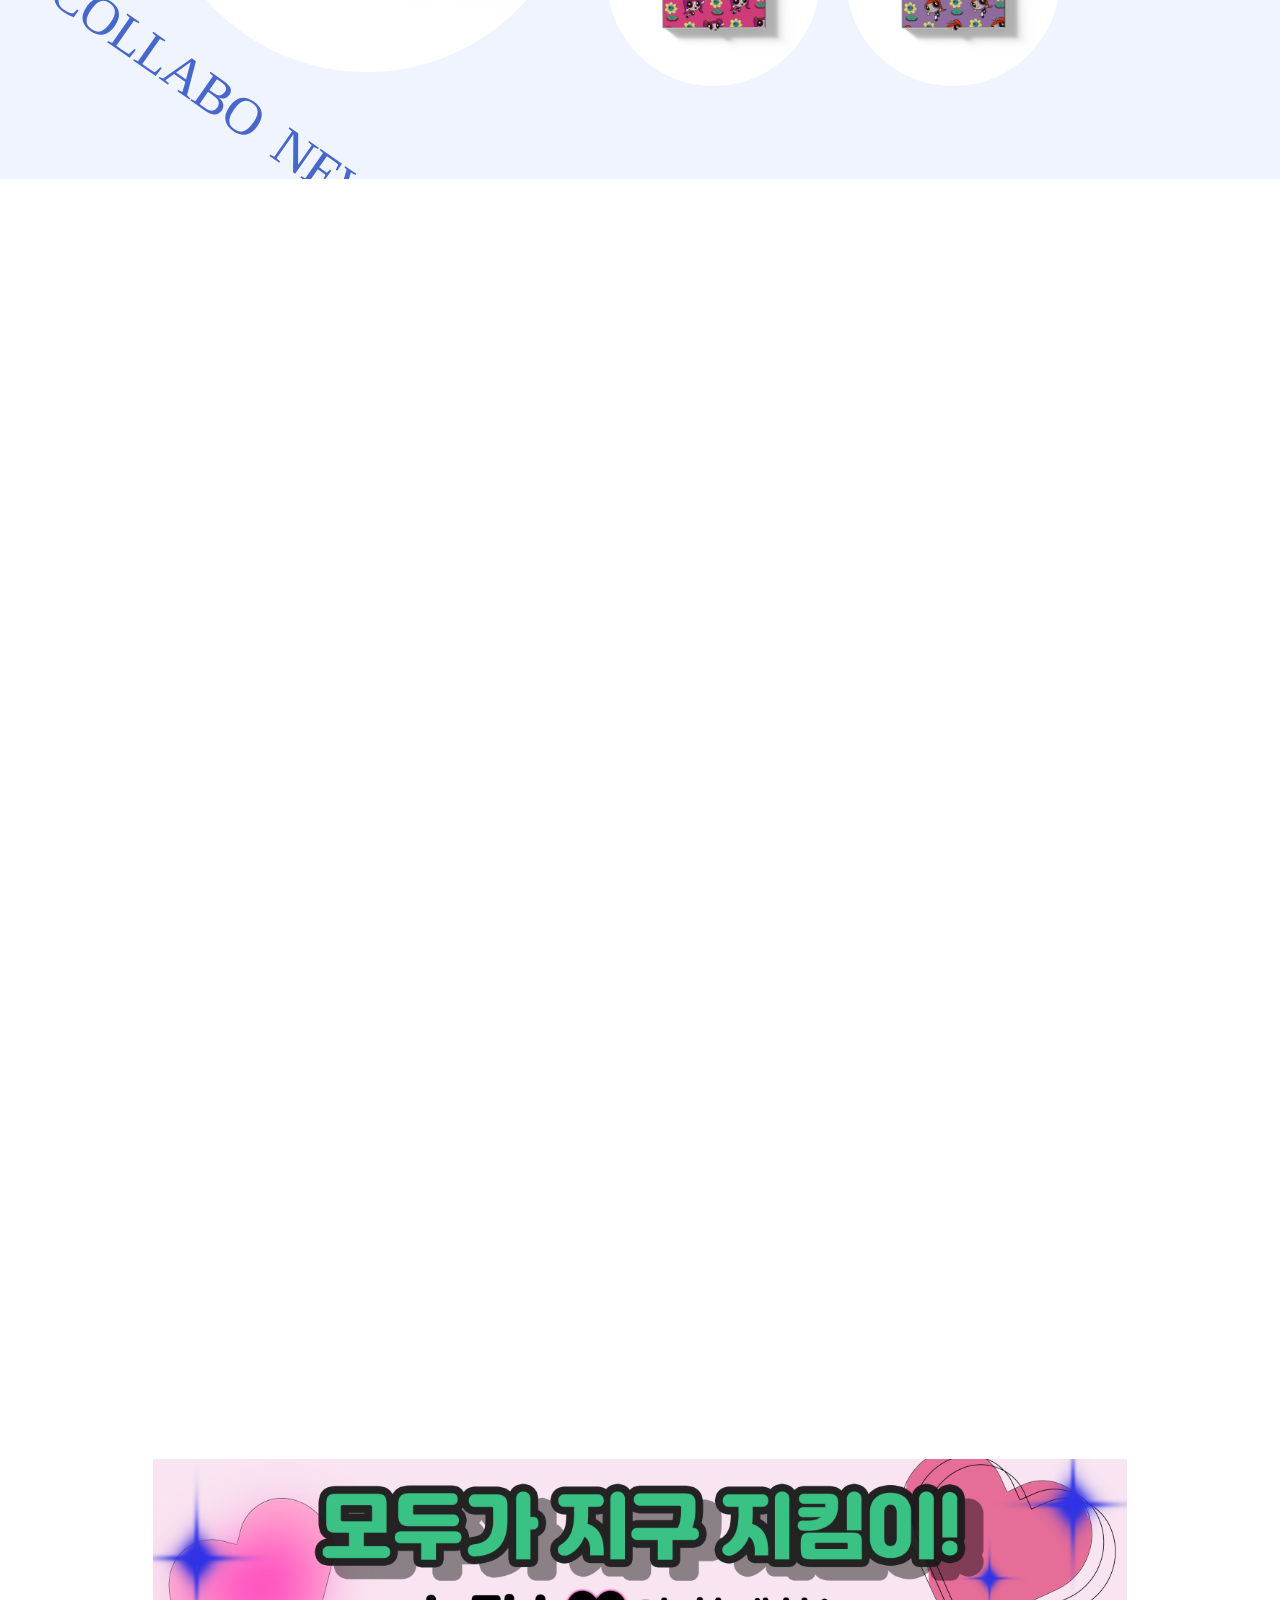
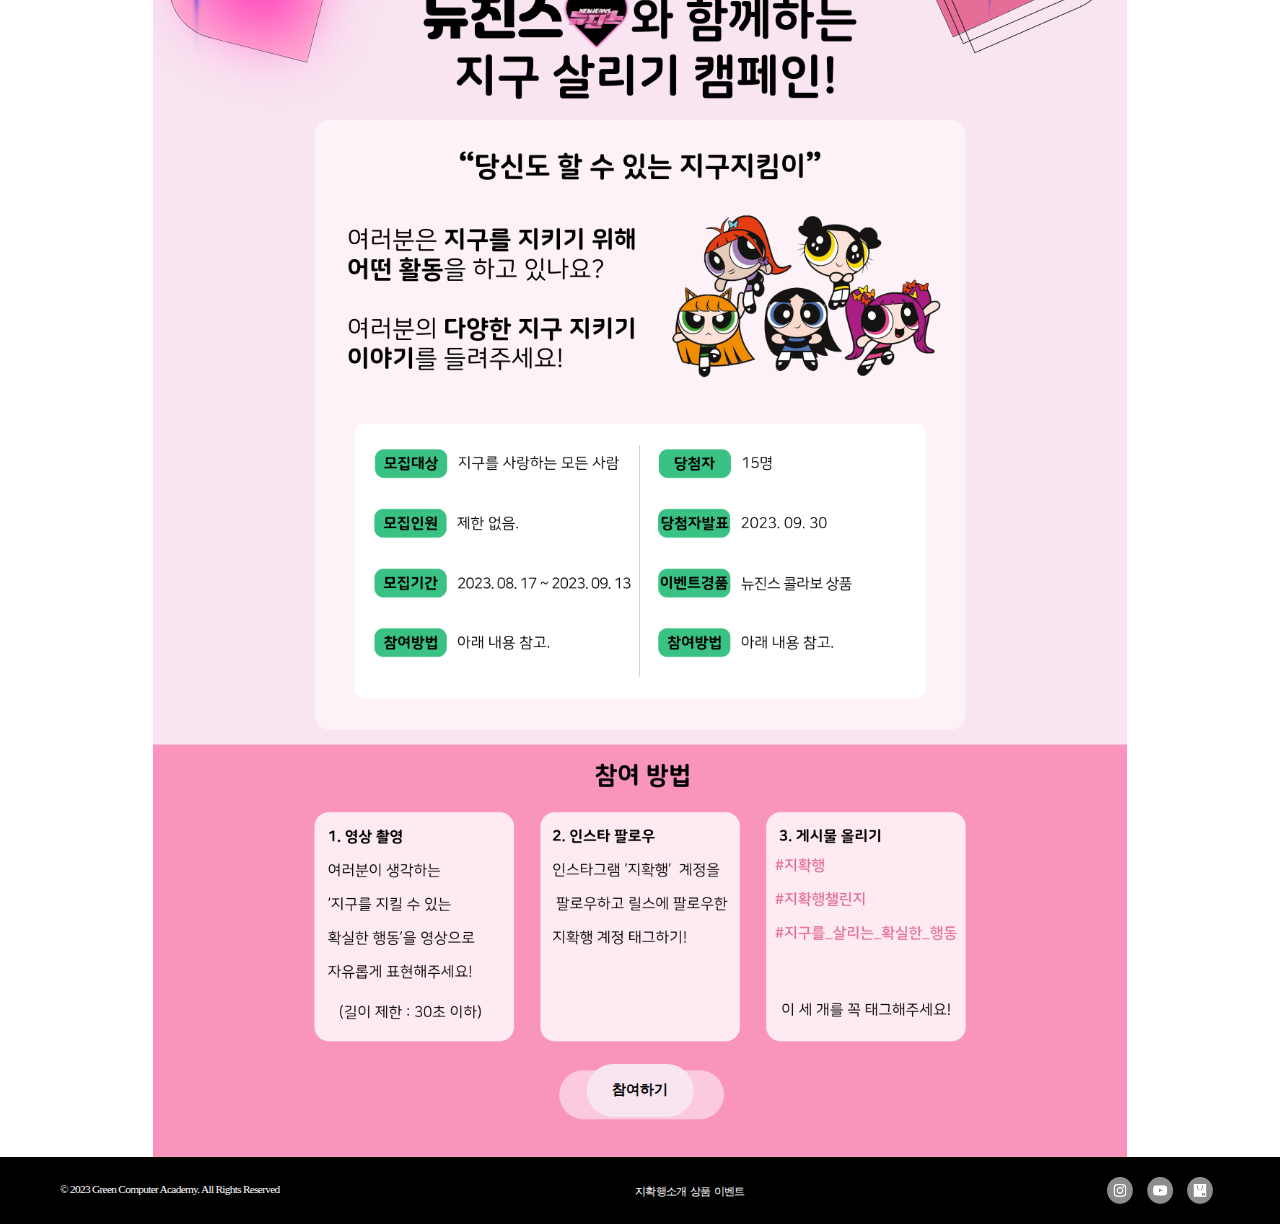
==== commit 490cbff7: "Merge pull request #58 from Kwonkipyo/kwon" ====
--- a/index.html
+++ b/index.html
@@ -141,6 +141,7 @@
     <!-- section.js -->
     <script src="https://unpkg.com/aos@next/dist/aos.js"></script>
     <script src="js/header.js"></script>
+    <script src="js/navi.js"></script>
     <script src="js/visual.js"></script>
     <script src="js/vision.js"></script>
     <script src="js/best.js"></script>
@@ -160,7 +161,7 @@
 
   <body>
     <!-- 네비게이션 추가 -->
-    <navi>
+    <nav class="navi">
       <ul>
         <li>
           <a href="#section1"><span class="hover-text">메인페이지</span></a>
@@ -187,7 +188,7 @@
           <a href="#section8"><span class="hover-text">캠페인 이벤트</span></a>
         </li>
       </ul>
-    </navi>
+    </nav>
 
     <!-- top버튼 추가 -->
     <button class="gotop active" id="goTop">
@@ -305,19 +306,27 @@
             data-aos-delay="300"
             data-aos-duration="1000"
           >
-            <div class="vision-1-cont-1" data-aos="zoom-in" data-aos-delay="500">
+            <div
+              class="vision-1-cont-1"
+              data-aos="zoom-in"
+              data-aos-delay="500"
+            >
               <span>낭비없는 삶, 불필요한 쓰레기 줄이기</span><br />
               지확행이 실천하고 있는 지구를 사랑하는 행동에는 무엇이 있을까?<br />
               바로 '제로웨이스트'를 실천하는 것
             </div>
-            <div class="vision-1-cont-2" data-aos="fade-up" data-aos-delay="500">
+            <div
+              class="vision-1-cont-2"
+              data-aos="fade-up"
+              data-aos-delay="500"
+            >
               <span>'제로웨이스트'</span>란?<br />
               제로 웨이스트(ZERO WASTE)란 제품을 구성하는 포장 및 자재를 태우지
               않고,<br />
               환경이나 인간의 건강을 위협할 수 있는 토지, 해양, 공기로 배출하지
               않는 것.<br />
               그리고 재사용, 재활용을 통해 자원을 보존하는 것을 뜻해요.
-            </div> 
+            </div>
           </div>
           <button class="vision1contButton">더보기</button>
         </div>
@@ -326,7 +335,7 @@
         <div class="vision-2-title" data-aos="zoom-in">
           <h3>지확행의 3원칙</h3>
         </div>
-        <img src="images/vision2_earth_txt.png" alt="earth" id="vision2Earth">
+        <img src="images/vision2_earth_txt.png" alt="earth" id="vision2Earth" />
         <button class="vision2click">click</button>
         <div class="vision-2-cont">
           <div class="vision-2-cont-1">
@@ -343,18 +352,22 @@
           </div>
           <div class="vision-2-cont-2">
             <!-- 어떻게 하면 기존의 제품을 편리하면서도 친환경적으로 제작할 수 있을지 끊임없이 고민하여 제작합니다. -->
-            우리 주변에는 폐기 이후의 과정은 전혀 고려하지 않고,<br>
-            당장의 편리함 만을 위해 제작된 <span class="vision-bold">비환경적 제품</span>이 많습니다.<br>
-            어떻게 하면 이러한 기존의 제품을<br>
-            <span class="vision-bold">편리하면서도 친환경적으로 제작</span>할 수 있을지<br>
+            우리 주변에는 폐기 이후의 과정은 전혀 고려하지 않고,<br />
+            당장의 편리함 만을 위해 제작된
+            <span class="vision-bold">비환경적 제품</span>이 많습니다.<br />
+            어떻게 하면 이러한 기존의 제품을<br />
+            <span class="vision-bold">편리하면서도 친환경적으로 제작</span>할 수
+            있을지<br />
             <span class="vision-bold">끊임없이 고민</span>하여 제작합니다.
           </div>
           <div class="vision-2-cont-3">
             <!-- 지확행은 생분해가 가능한 재질로 제품을 제작하여 제품이 수명을 다하고 난 후 다시 자연으로 돌아가는 것을 목표로 합니다. -->
-            지구샵은 제품의 끝을 폐기가 아닌 <span class="vision-bold">순환</span>이라고 믿습니다.<br>
-            <span class="vision-bold">생분해가 가능한 재질</span>로 제작하여<br>
-            제품이 수명을 다하고 난 후<br>
-            <span class="vision-bold">다시 자연으로 돌아가는 것</span>을 목표로 합니다.
+            지구샵은 제품의 끝을 폐기가 아닌
+            <span class="vision-bold">순환</span>이라고 믿습니다.<br />
+            <span class="vision-bold">생분해가 가능한 재질</span>로 제작하여<br />
+            제품이 수명을 다하고 난 후<br />
+            <span class="vision-bold">다시 자연으로 돌아가는 것</span>을 목표로
+            합니다.
           </div>
         </div>
       </section>
@@ -363,7 +376,9 @@
       <section class="best section" id="section4">
         <div class="inner">
           <h2 class="best-title" data-aos="zoom-in">지확행 BEST</h2>
-          <h4 class="best-subtitle" data-aos="zoom-in" data-aos-delay="100">"지확행의 베스트 상품들을 만나보세요!"</h4>
+          <h4 class="best-subtitle" data-aos="zoom-in" data-aos-delay="100">
+            "지확행의 베스트 상품들을 만나보세요!"
+          </h4>
           <!-- Swiper -->
           <div class="swiper best-slide">
             <div class="swiper-wrapper best-slide-wrap">
@@ -392,9 +407,10 @@
                 <img src="images/best_goods_img8.png" alt="best8" />
               </div>
             </div>
-            <div class="swiper-button-next bestNextButton"></div>
+            
+          </div>
+          <div class="swiper-button-next bestNextButton"></div>
             <div class="swiper-button-prev bestPrevButton"></div>
-          </div>
         </div>
       </section>
 
@@ -480,10 +496,10 @@
           </h2>
           <div class="news-wrap">
             <div class="news-box-1" data-aos="flip-left" data-aos-delay="500">
-                <div class="news-bg news-bg-1"></div>
+              <div class="news-bg news-bg-1"></div>
             </div>
             <div class="news-box-2" data-aos="flip-left" data-aos-delay="600">
-                <div class="news-bg news-bg-2"></div>
+              <div class="news-bg news-bg-2"></div>
             </div>
             <div class="news-box-3" data-aos="flip-left" data-aos-delay="700">
               <div class="news-bg news-bg-3"></div>
@@ -507,9 +523,11 @@
         <p class="copylight">
           © 2023 Green Computer Academy. All Rights Reserved
         </p>
-        <a href="#" target="_blank">지확행소개</a>
-        <a href="#" target="_blank">상품</a>
-        <a href="#" target="_blank">이벤트</a>
+        <div class="footer_menu">
+          <a href="#" target="_blank">지확행소개</a>
+          <a href="#" target="_blank">상품</a>
+          <a href="#" target="_blank">이벤트</a>
+        </div>
         <ul class="sns-wrap">
           <li>
             <a href="https://www.instagram.com/lg_oledart/" target="_blank">
@@ -545,4 +563,4 @@
 </html>
 <script>
   AOS.init();
-</script>+</script>
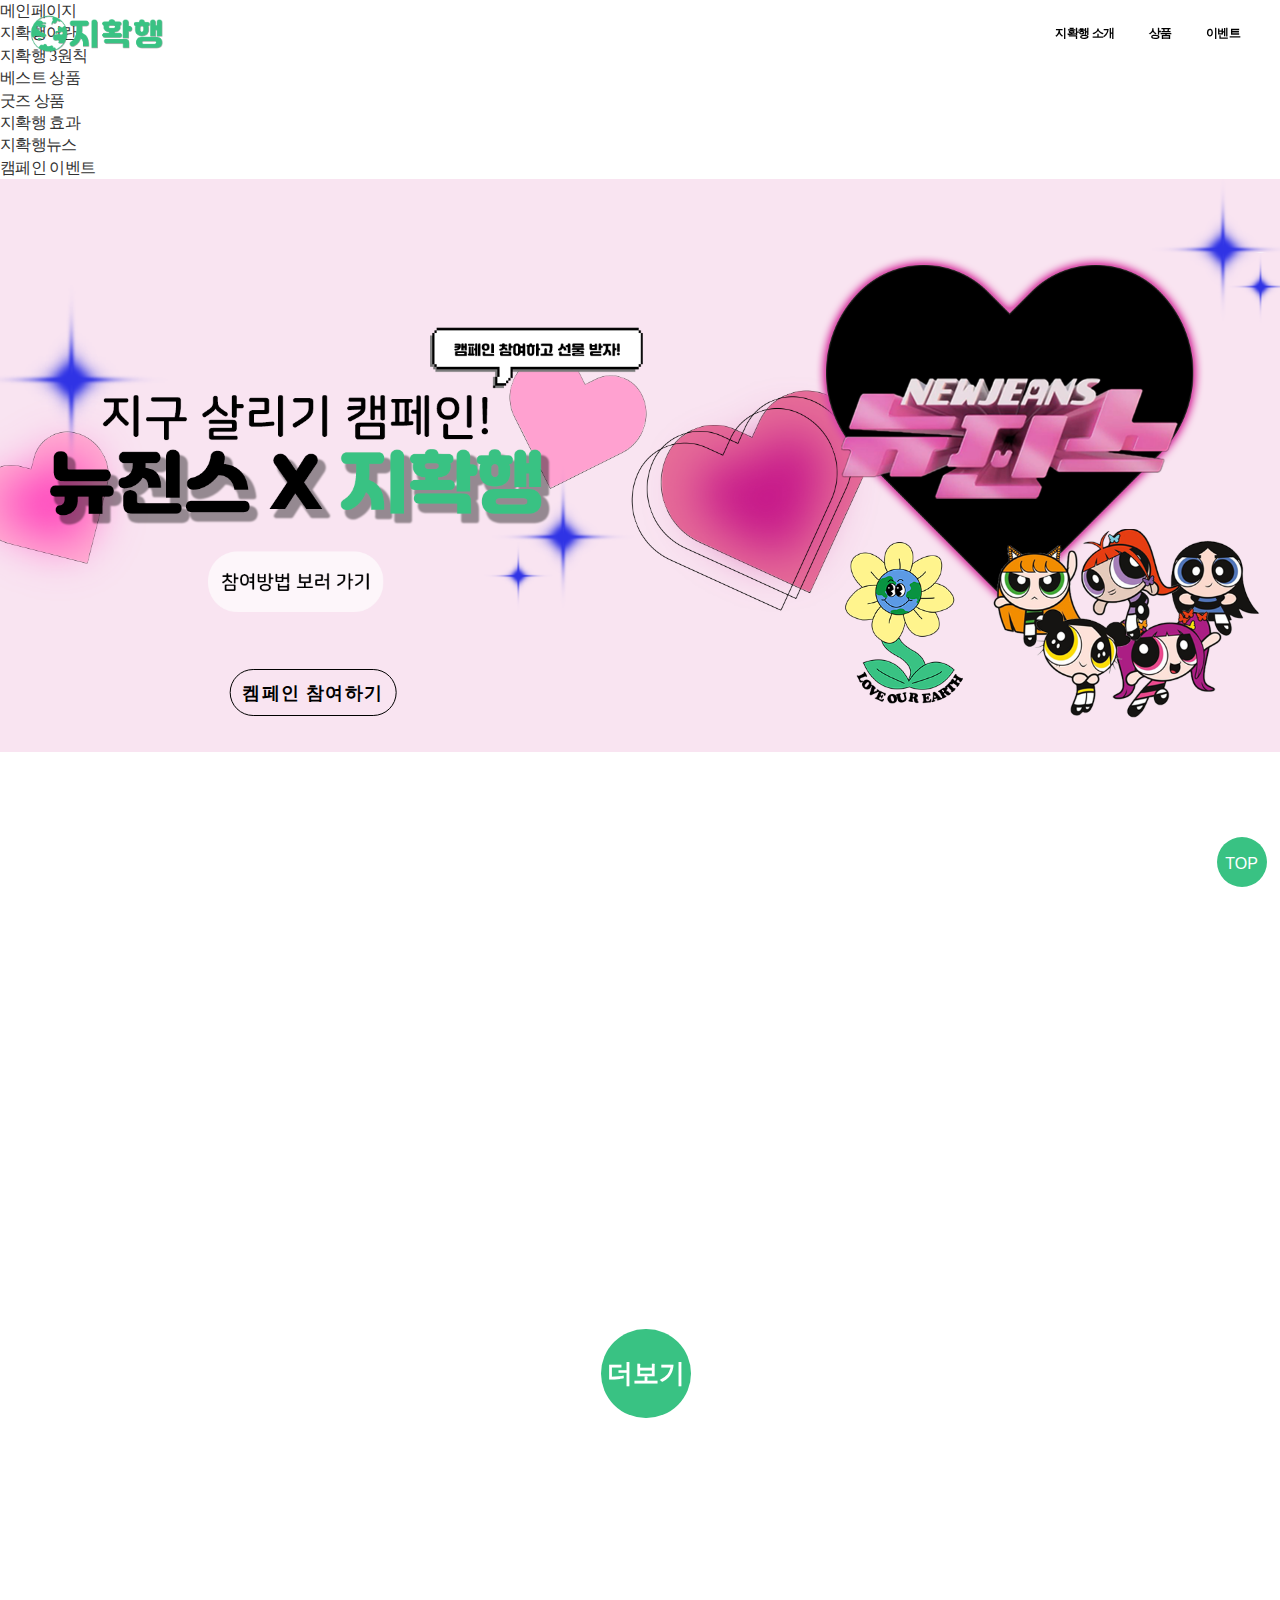
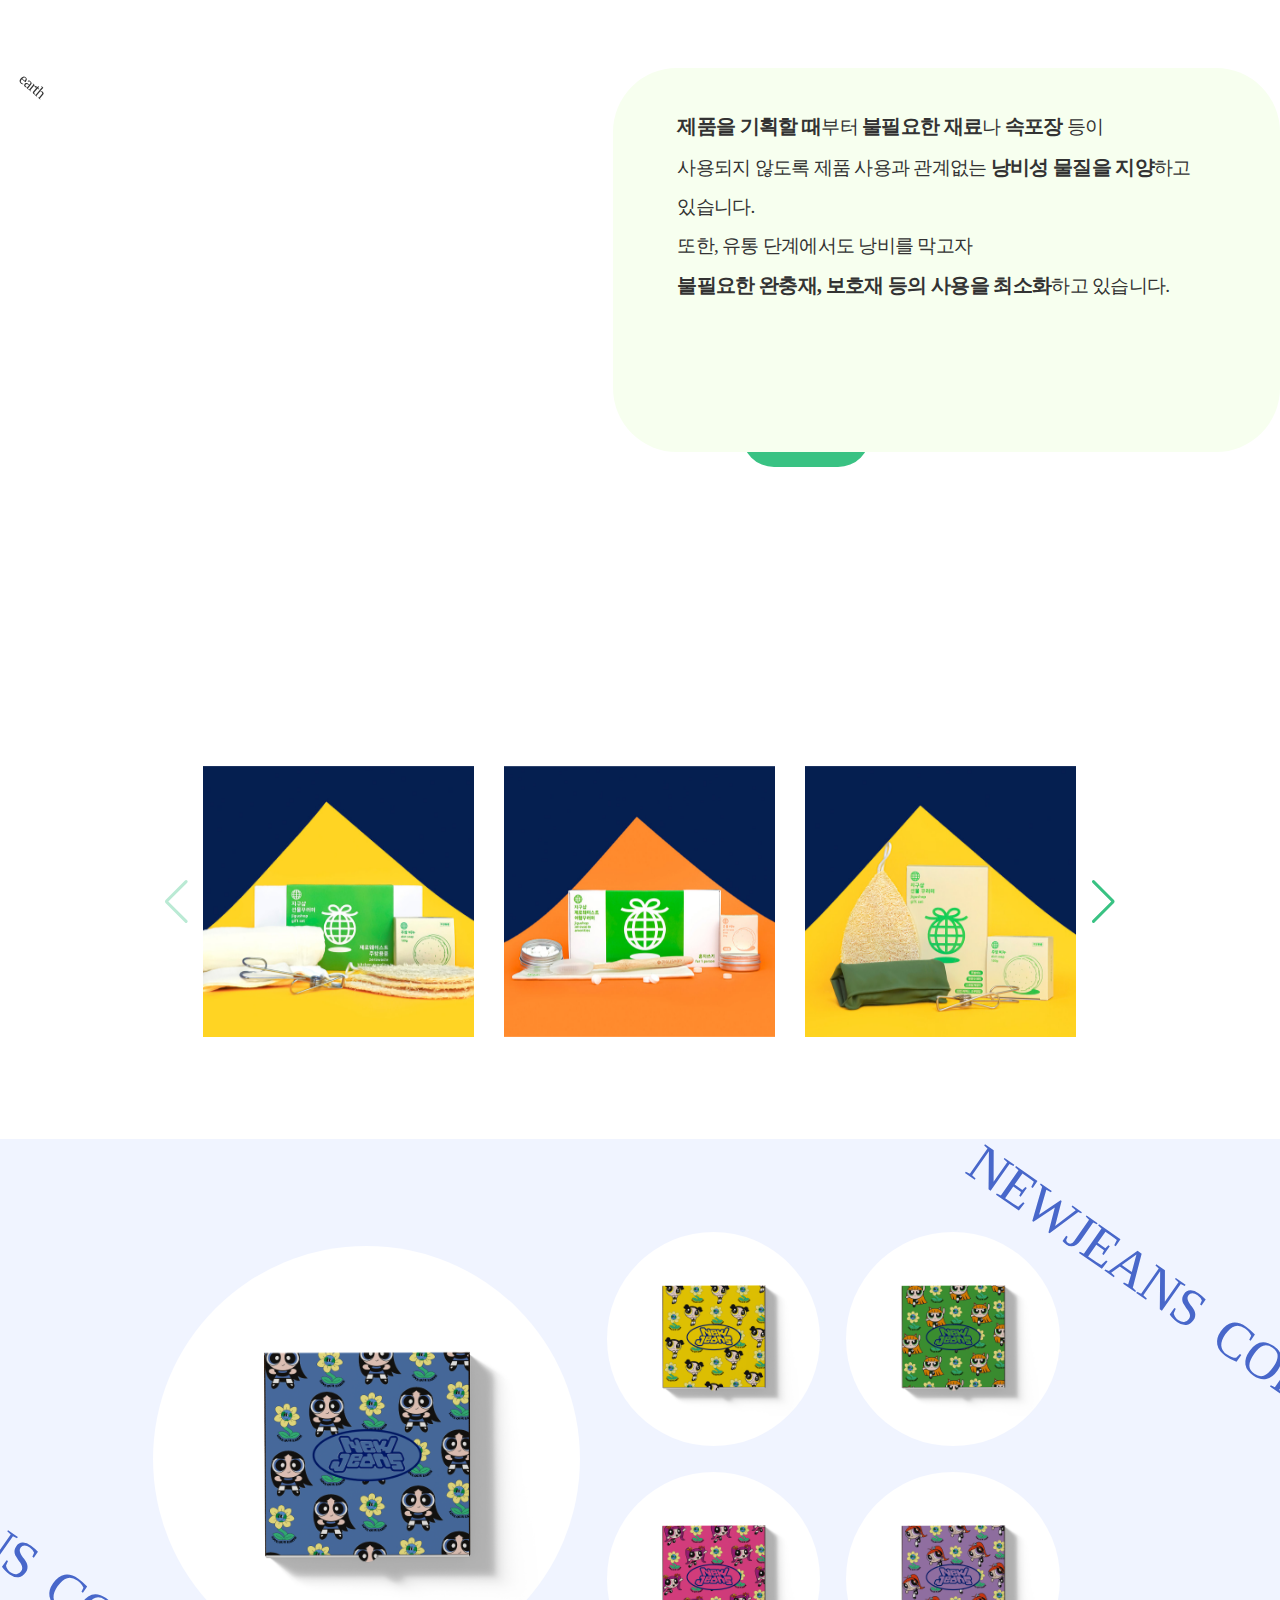
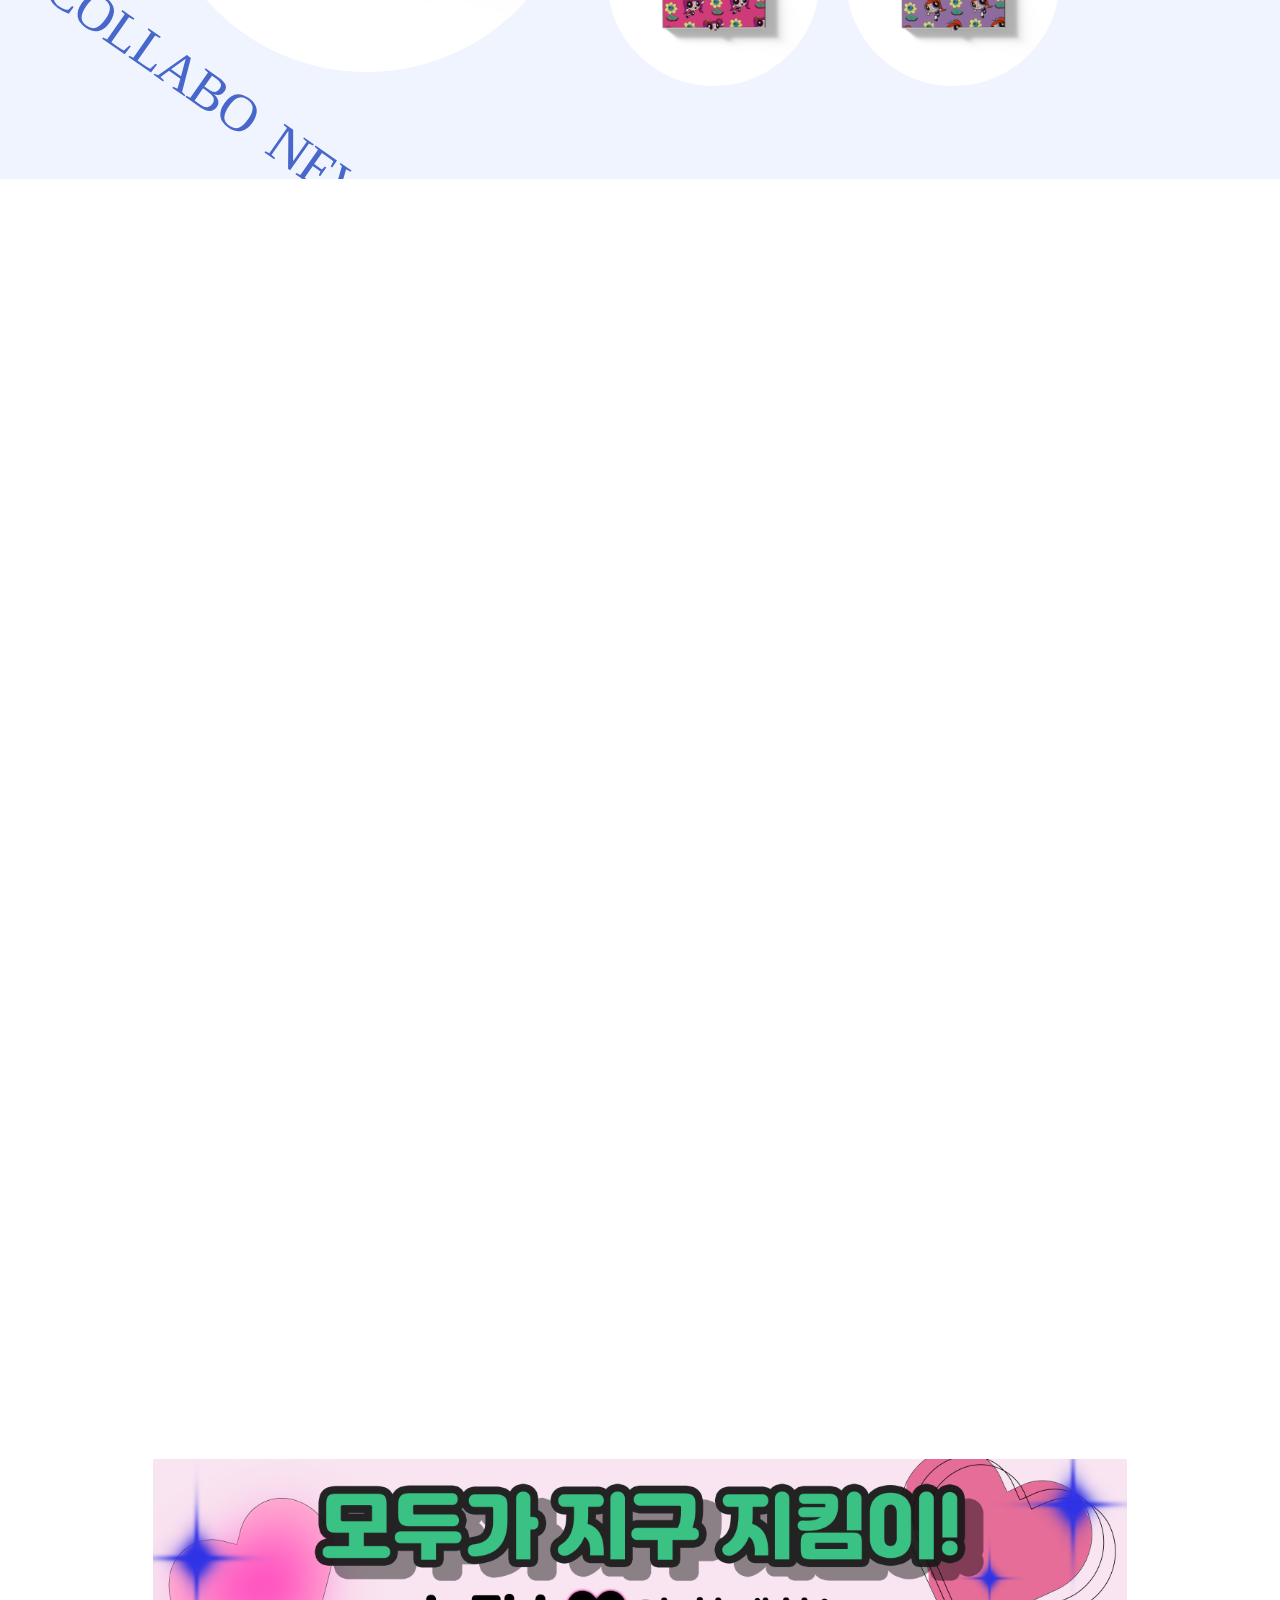
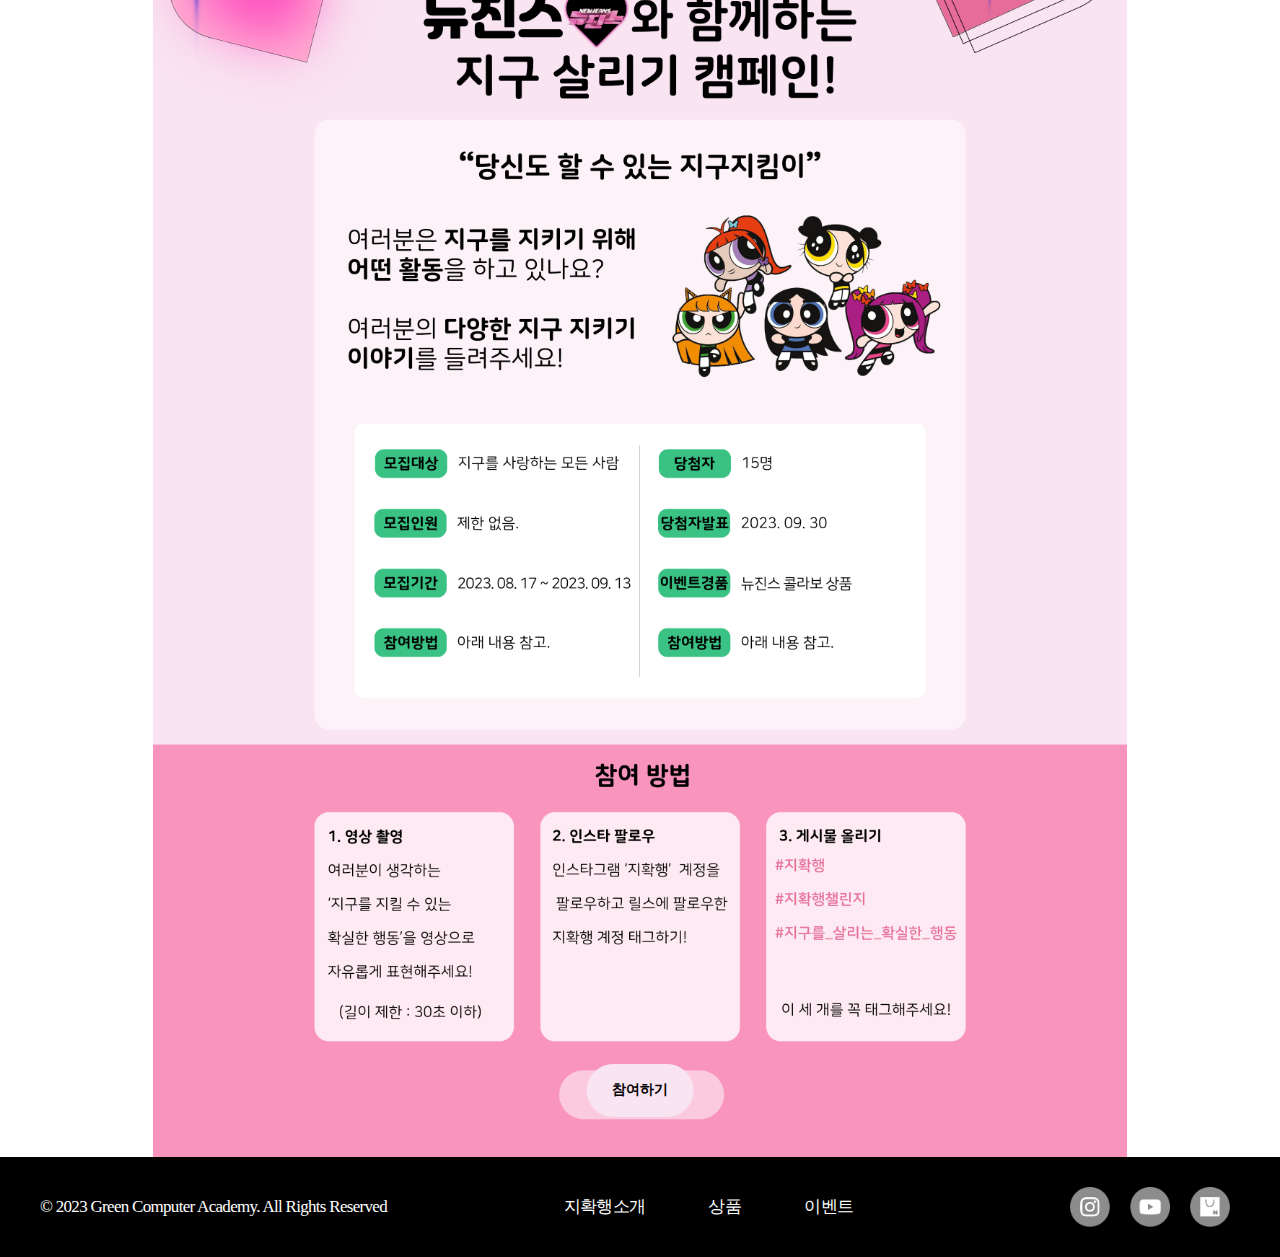
==== commit d4aa507e: "feat : 전체 수정 (권기표)" ====
--- a/index.html
+++ b/index.html
@@ -382,7 +382,7 @@
           <!-- Swiper -->
           <div class="swiper best-slide">
             <div class="swiper-wrapper best-slide-wrap">
-              <div class="swiper-slide best-swiper-slide">
+              <div class="swiper-slide best-slide">
                 <img src="images/best_goods_img1.jpg" alt="best1" />
               </div>
               <div class="swiper-slide">
@@ -407,10 +407,9 @@
                 <img src="images/best_goods_img8.png" alt="best8" />
               </div>
             </div>
-            
           </div>
           <div class="swiper-button-next bestNextButton"></div>
-            <div class="swiper-button-prev bestPrevButton"></div>
+          <div class="swiper-button-prev bestPrevButton"></div>
         </div>
       </section>
 
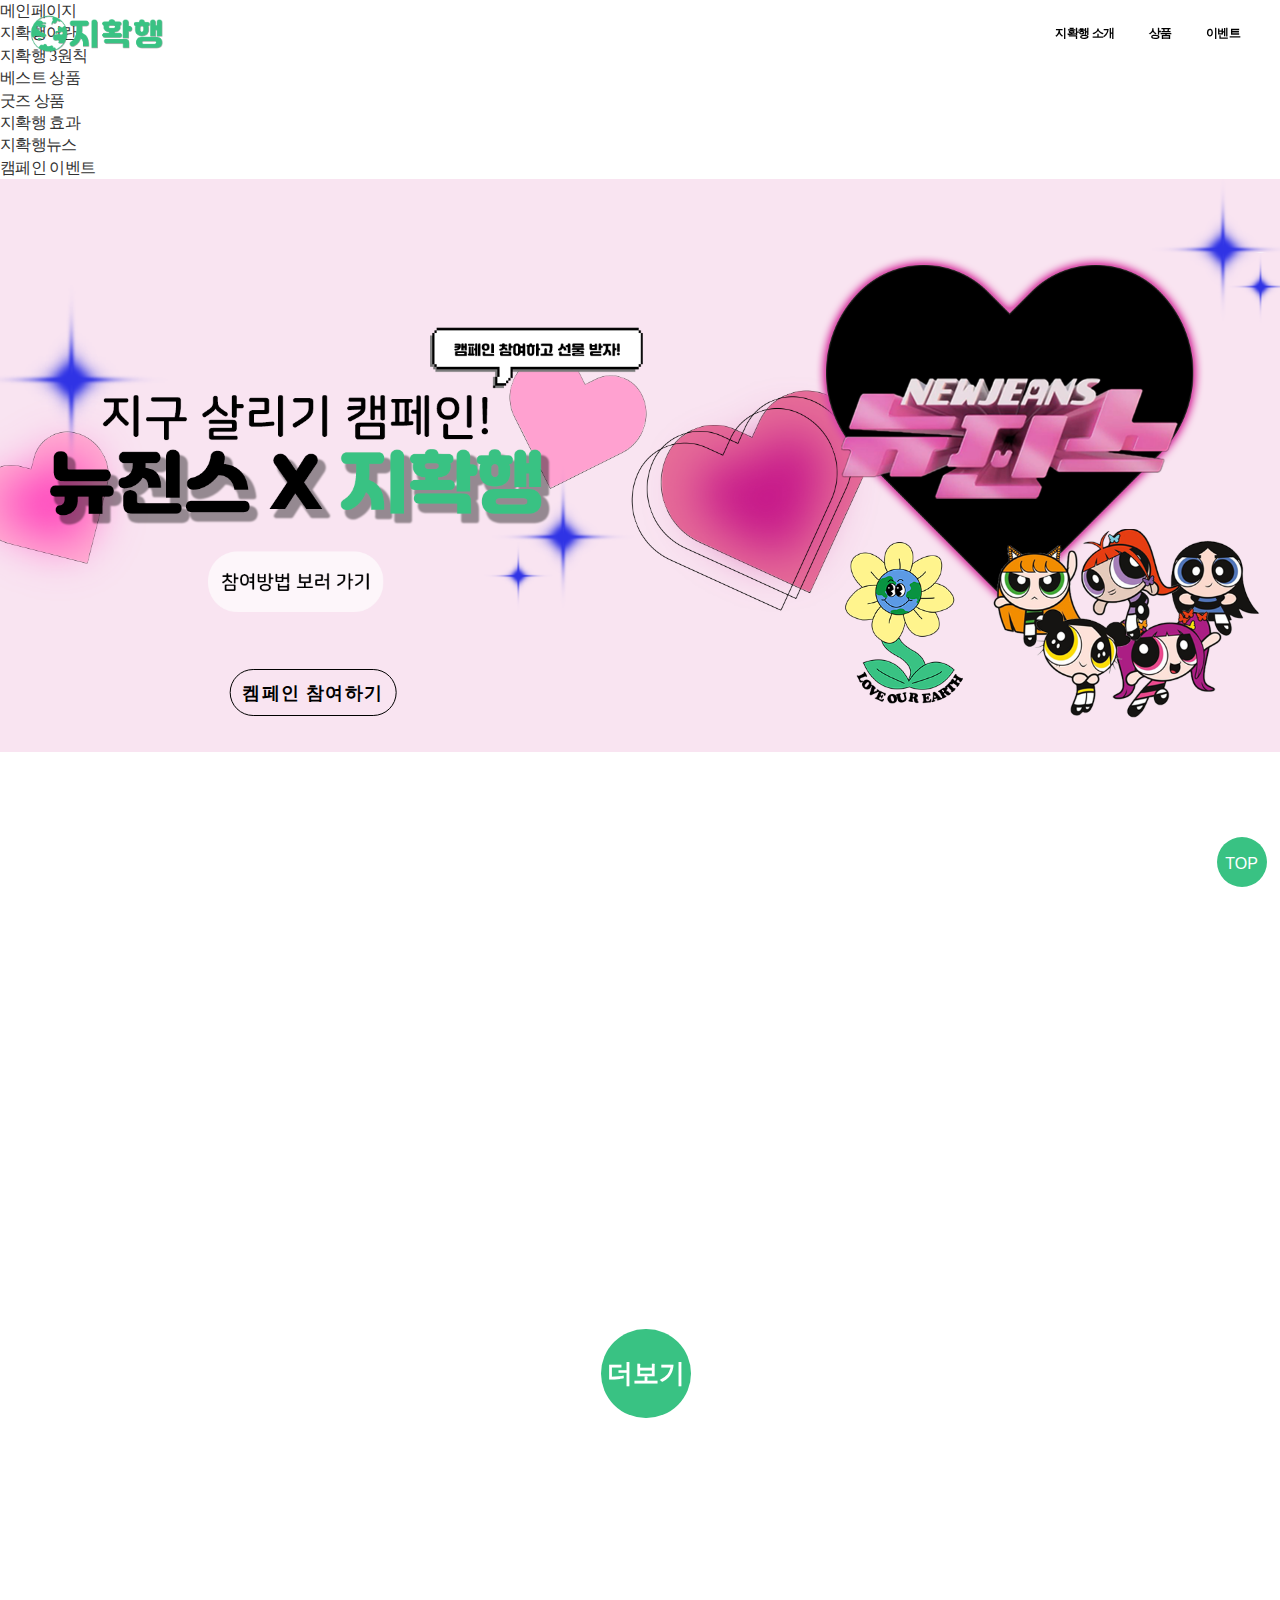
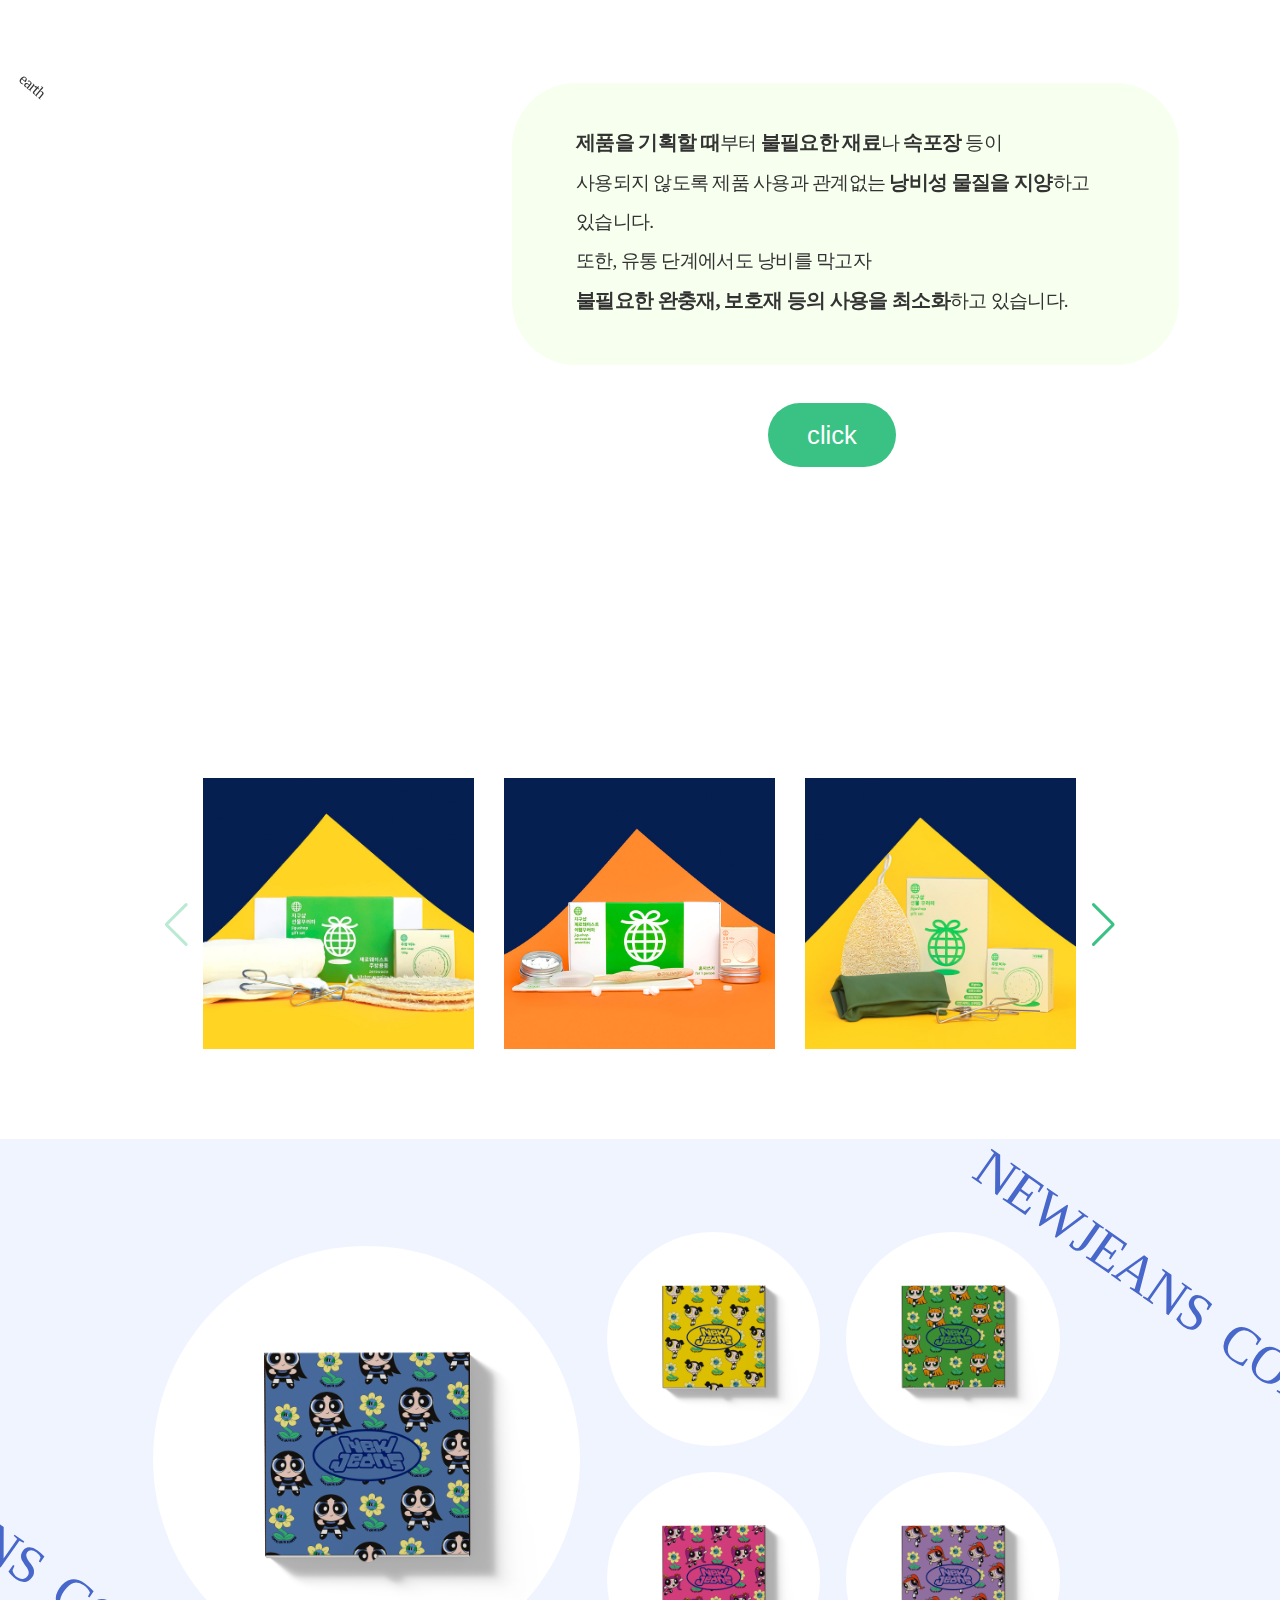
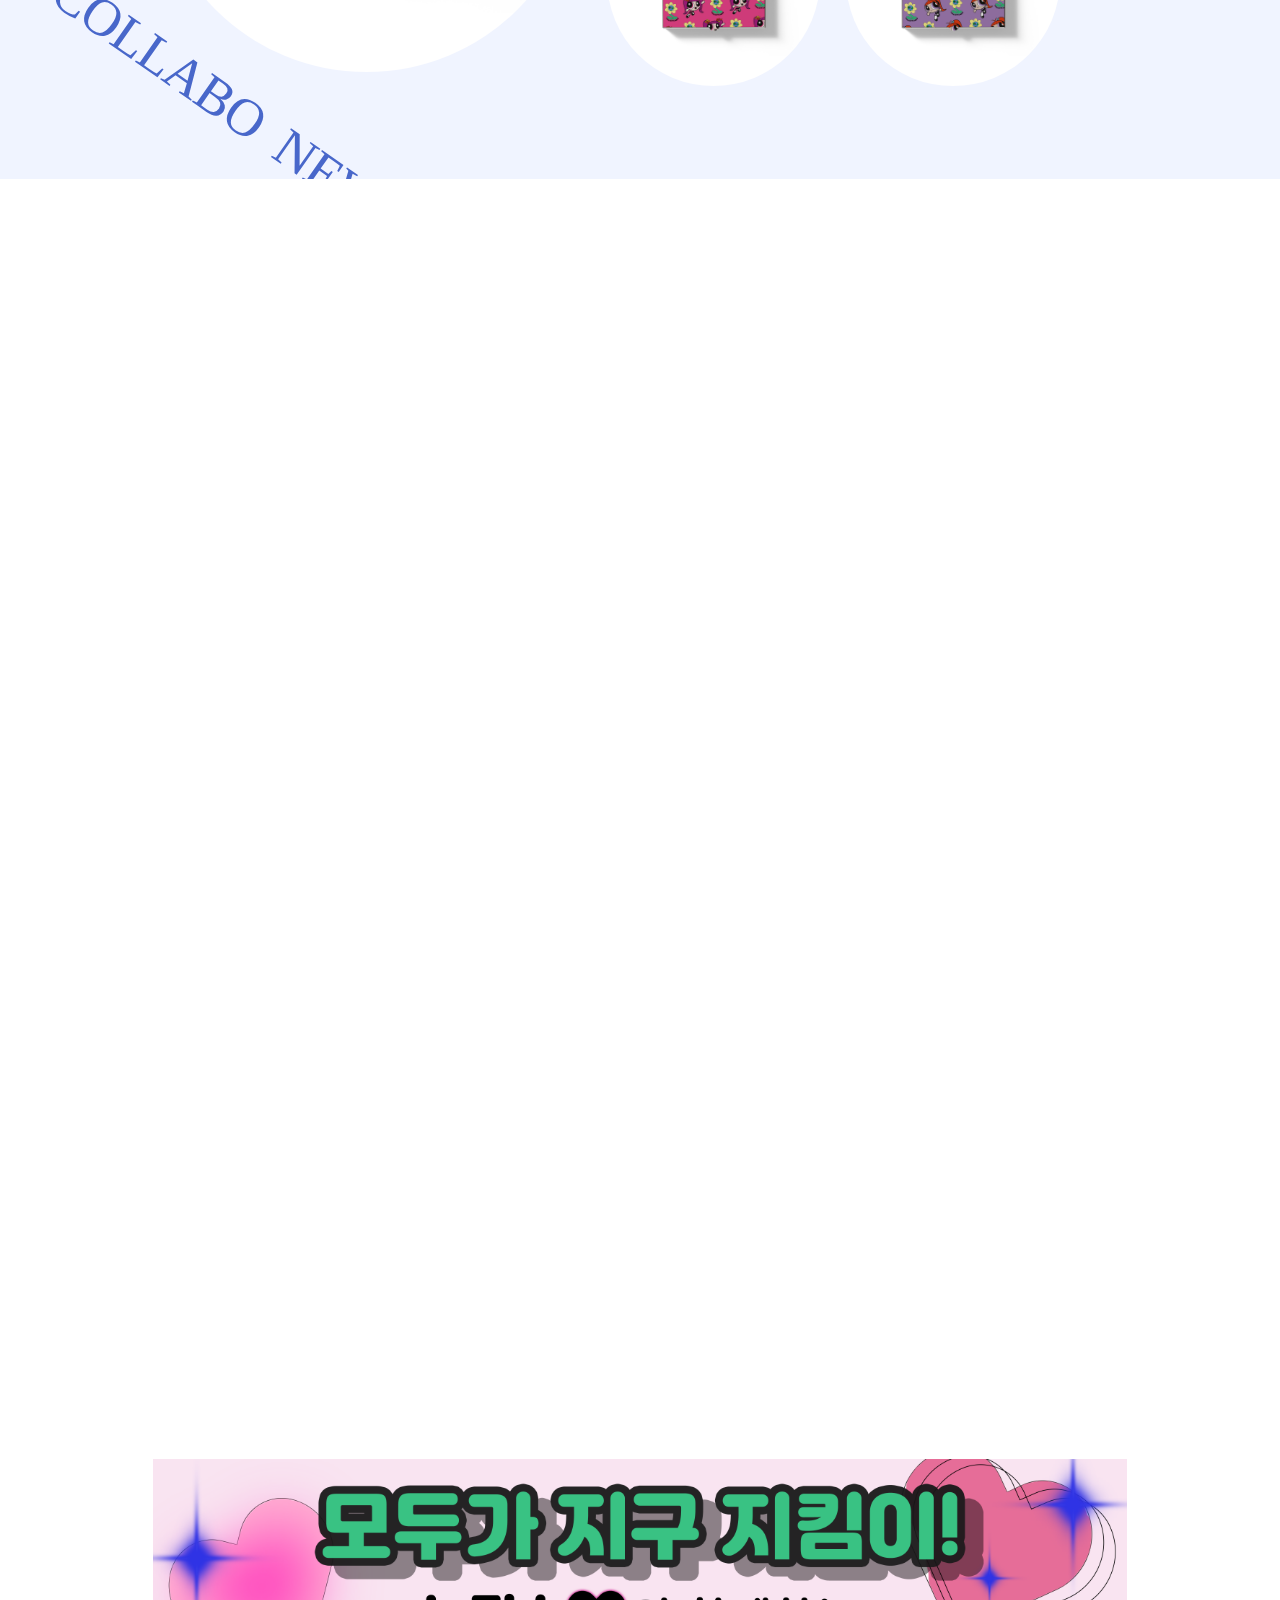
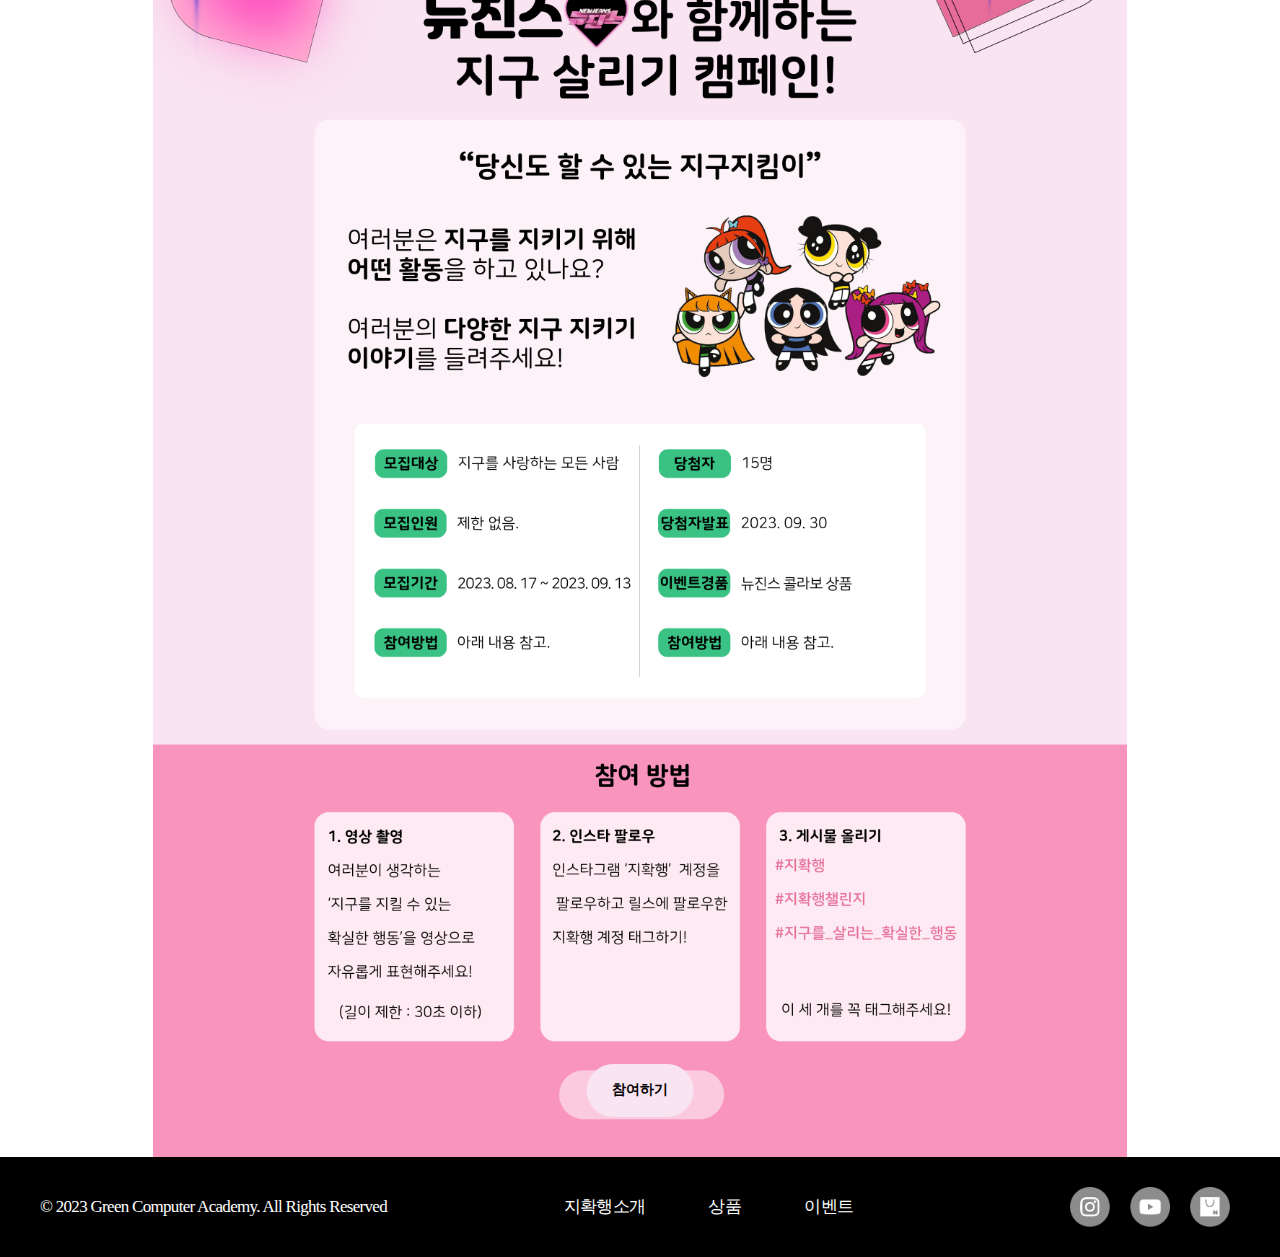
==== commit 4a5ed72d: "feat : 최종 수정 (권기표)" ====
--- a/index.html
+++ b/index.html
@@ -562,4 +562,4 @@
 </html>
 <script>
   AOS.init();
-</script>
+</script>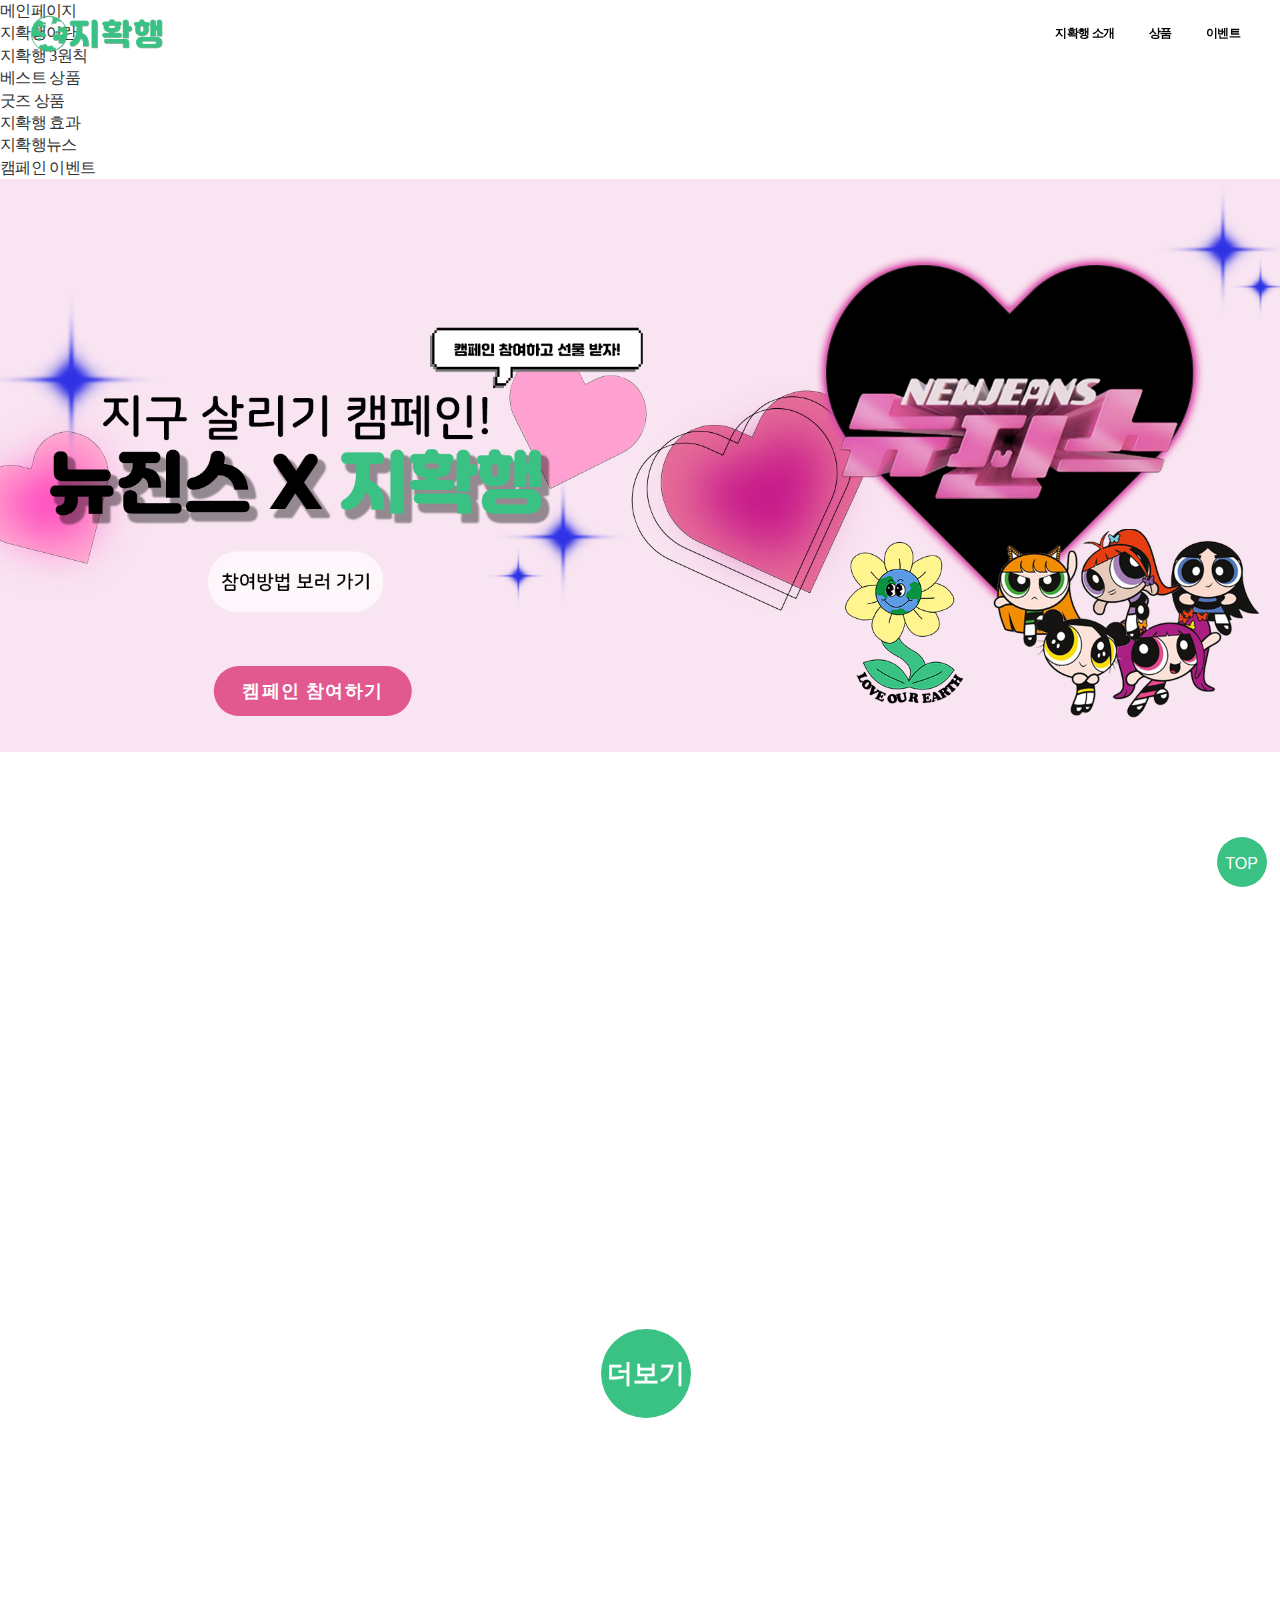
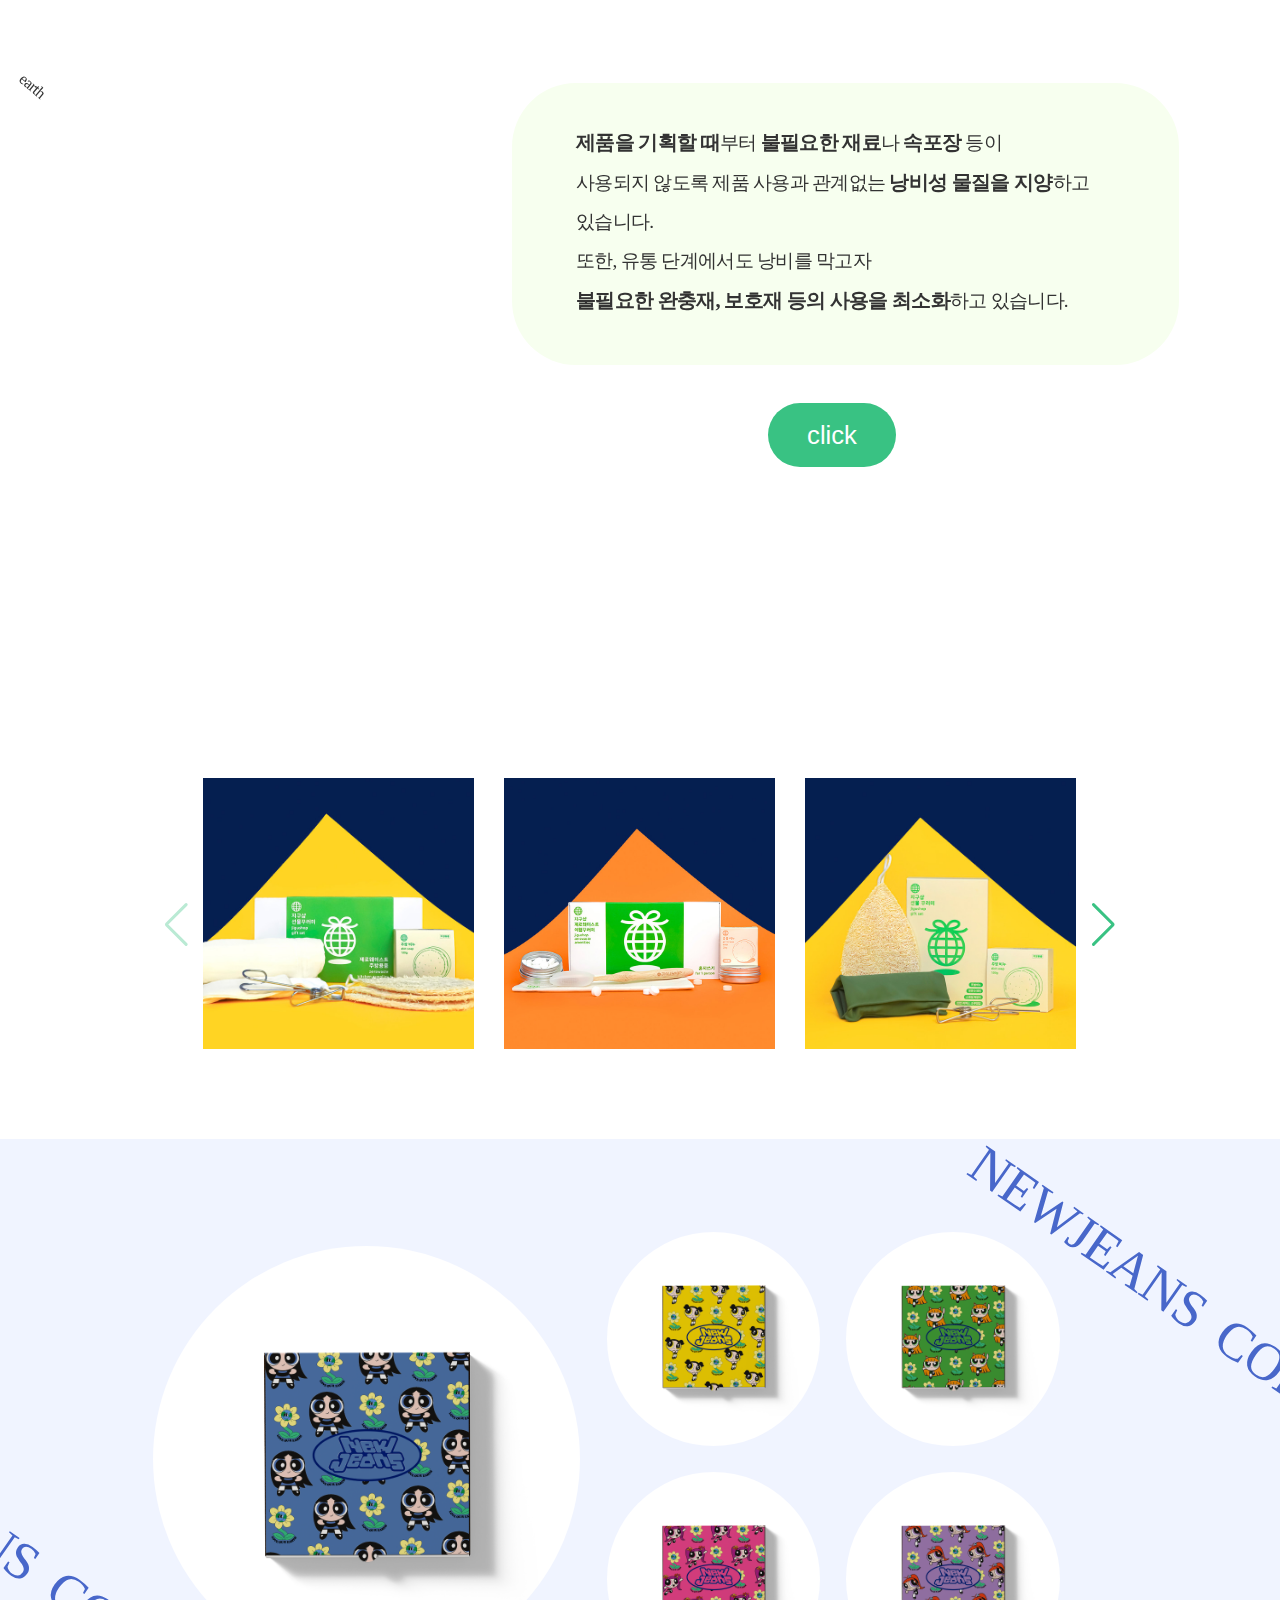
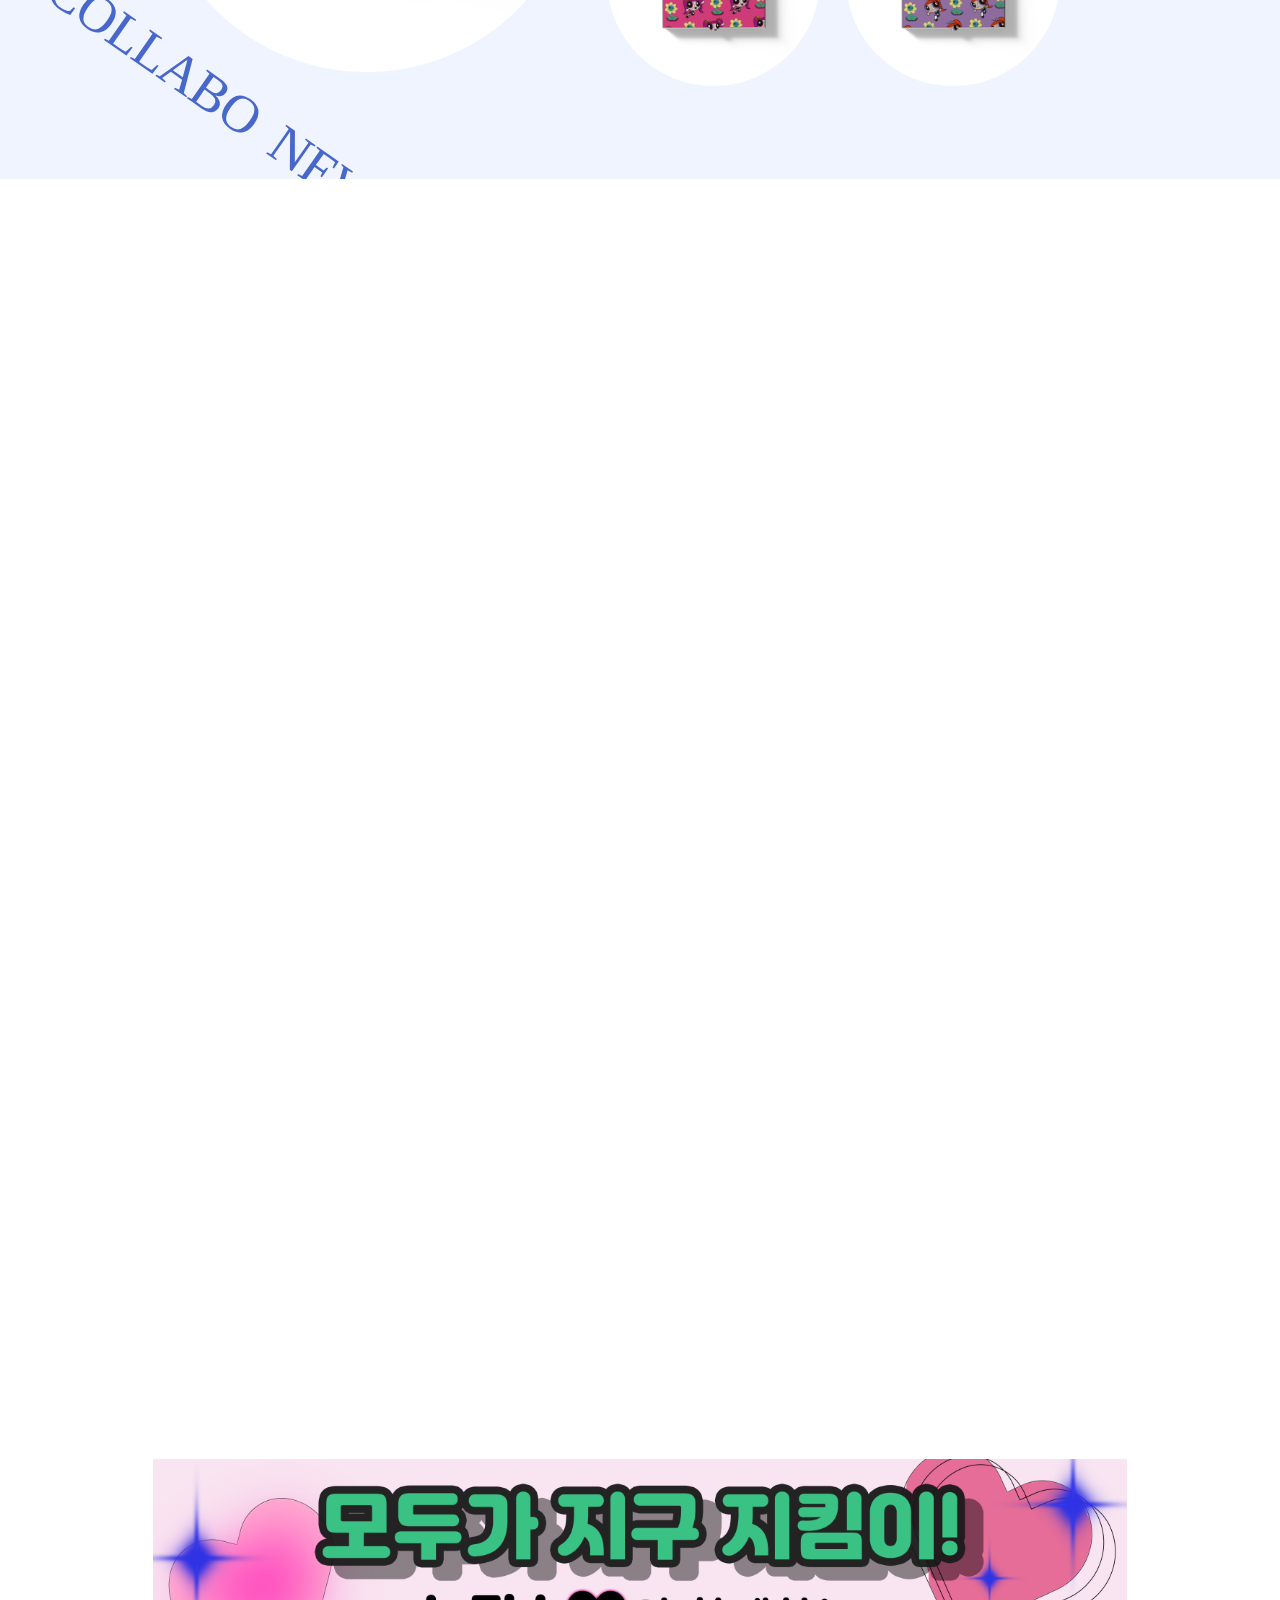
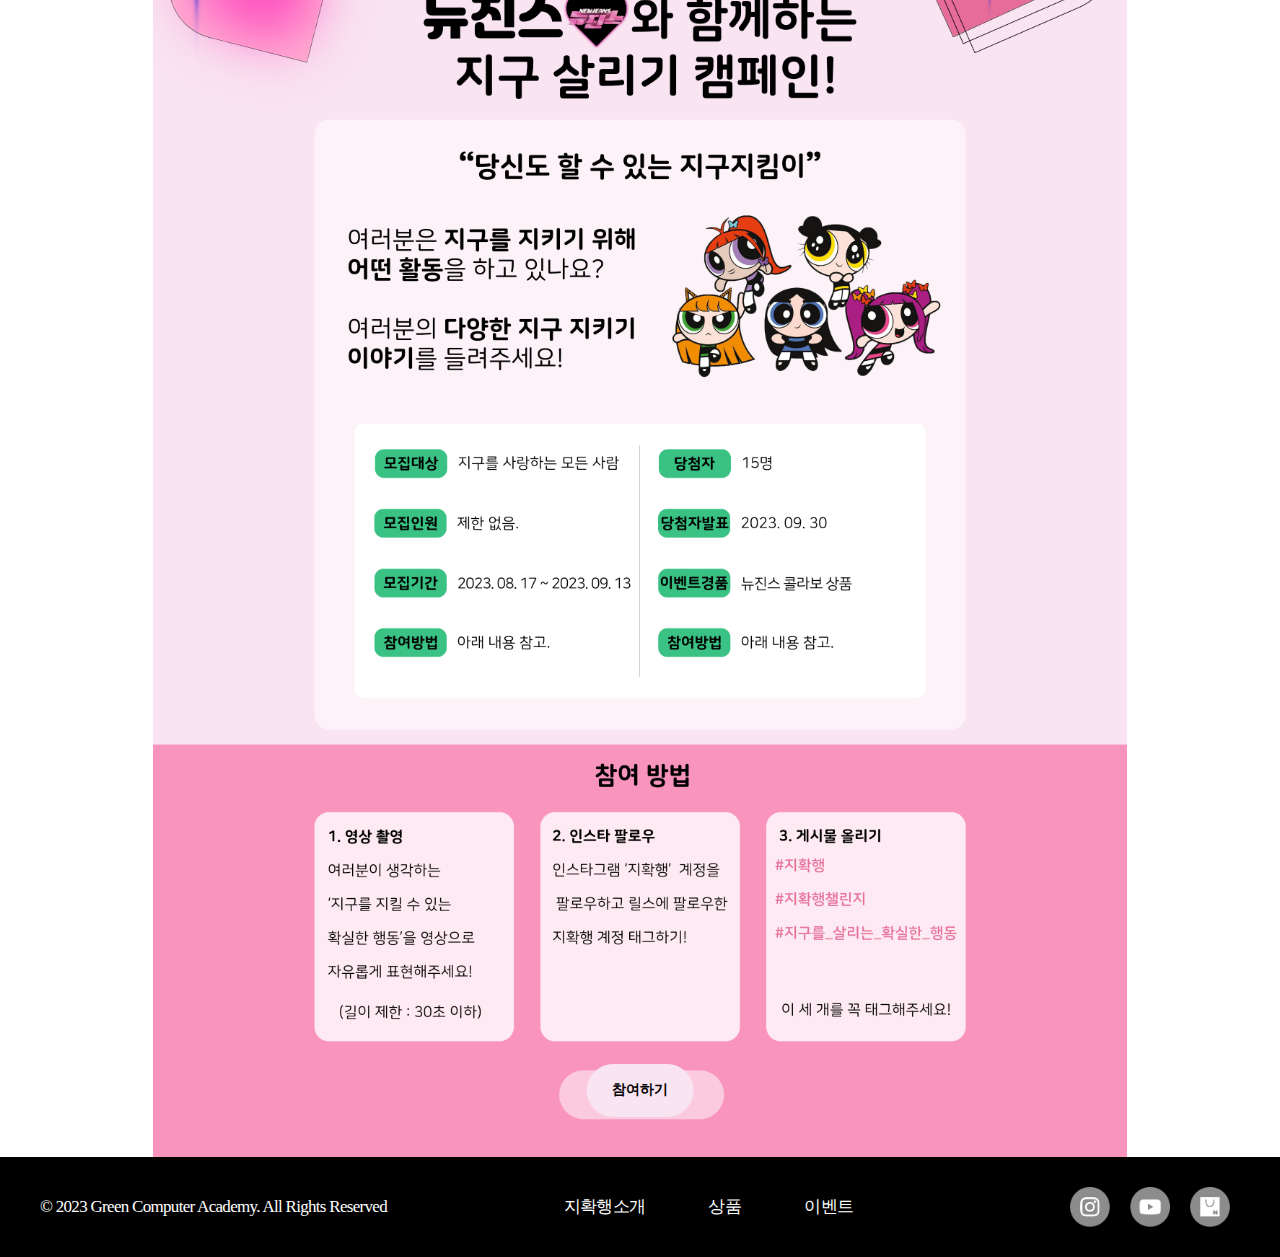
==== commit 707c0f6f: "Merge branch 'yeibin02:main' into main" ====
--- a/index.html
+++ b/index.html
@@ -23,15 +23,16 @@
     <meta property="og:site_name" content="지확행" />
     <meta property="og:type" content="website" />
     <!-- url로 바꿔야함 -->
-    <meta property="og:url" content="http://127.0.0.1:5500/index.html" />
-    <!-- <meta property="og:image"  content="https://shop.hansalim.or.kr/shopping/resources/shopping/web/images/common/hansalim_sns_logo.png"/> 없음-->
+    <meta
+      property="og:url"
+      content="https://yeibin02.github.io/first-project/"
+    />
     <meta name="twitter:card" content="summary" />
     <meta name="twitter:title" content="지확행 :: 지구를 지키는 확실한 행동" />
     <meta
       name="twitter:description"
       content="지확행은 낭비 없는 삶, 불필요한 쓰레기 없는 세상을 추구합니다"
     />
-    <!-- <meta name="twitter:image"  content="https://shop.hansalim.or.kr/shopping/resources/shopping/web/images/common/hansalim_sns_logo.png"/> 없음-->
 
     <!-- favicon -->
     <link
@@ -52,12 +53,11 @@
       href="images/favicon_io/favicon-16x16.png"
     />
     <link rel="manifest" href="images/favicon_io/site.webmanifest" />
-    <!-- <link rel="mask-icon"  href="images/icon/safari-pinned-tab.svg"  color="#5bbad5"/> 없음-->
     <meta name="msapplication-TileColor" content="#da532c" />
     <meta name="theme-color" content="#ffffff" />
 
     <!-- Google Tag Manager -->
-    <!-- 내 사이트에 로봇이 들어오는것을 허용(검색엔진최적화 seo 적용) -->
+    <!-- 검색엔진최적화 seo 적용 -->
     <meta name="robots" content="ALL" />
     <!-- 네이버 모든문서 허용 -->
     <meta name="Yeti" content="index, follow" />
@@ -339,7 +339,6 @@
         <button class="vision2click">click</button>
         <div class="vision-2-cont">
           <div class="vision-2-cont-1">
-            <!-- 제품 기획, 제작, 유통, 판매 전 과정에서 불필요한 재료나 속포장 등이 사용되지 않도록 제품 사용과 관계없는 낭비성 물질을 지양하고 있습니다. -->
             <span class="vision-bold">제품을 기획할 때</span>부터
             <span class="vision-bold">불필요한 재료</span>나
             <span class="vision-bold">속포장</span> 등이<br />
@@ -351,7 +350,6 @@
             >하고 있습니다.
           </div>
           <div class="vision-2-cont-2">
-            <!-- 어떻게 하면 기존의 제품을 편리하면서도 친환경적으로 제작할 수 있을지 끊임없이 고민하여 제작합니다. -->
             우리 주변에는 폐기 이후의 과정은 전혀 고려하지 않고,<br />
             당장의 편리함 만을 위해 제작된
             <span class="vision-bold">비환경적 제품</span>이 많습니다.<br />
@@ -361,7 +359,6 @@
             <span class="vision-bold">끊임없이 고민</span>하여 제작합니다.
           </div>
           <div class="vision-2-cont-3">
-            <!-- 지확행은 생분해가 가능한 재질로 제품을 제작하여 제품이 수명을 다하고 난 후 다시 자연으로 돌아가는 것을 목표로 합니다. -->
             지구샵은 제품의 끝을 폐기가 아닌
             <span class="vision-bold">순환</span>이라고 믿습니다.<br />
             <span class="vision-bold">생분해가 가능한 재질</span>로 제작하여<br />
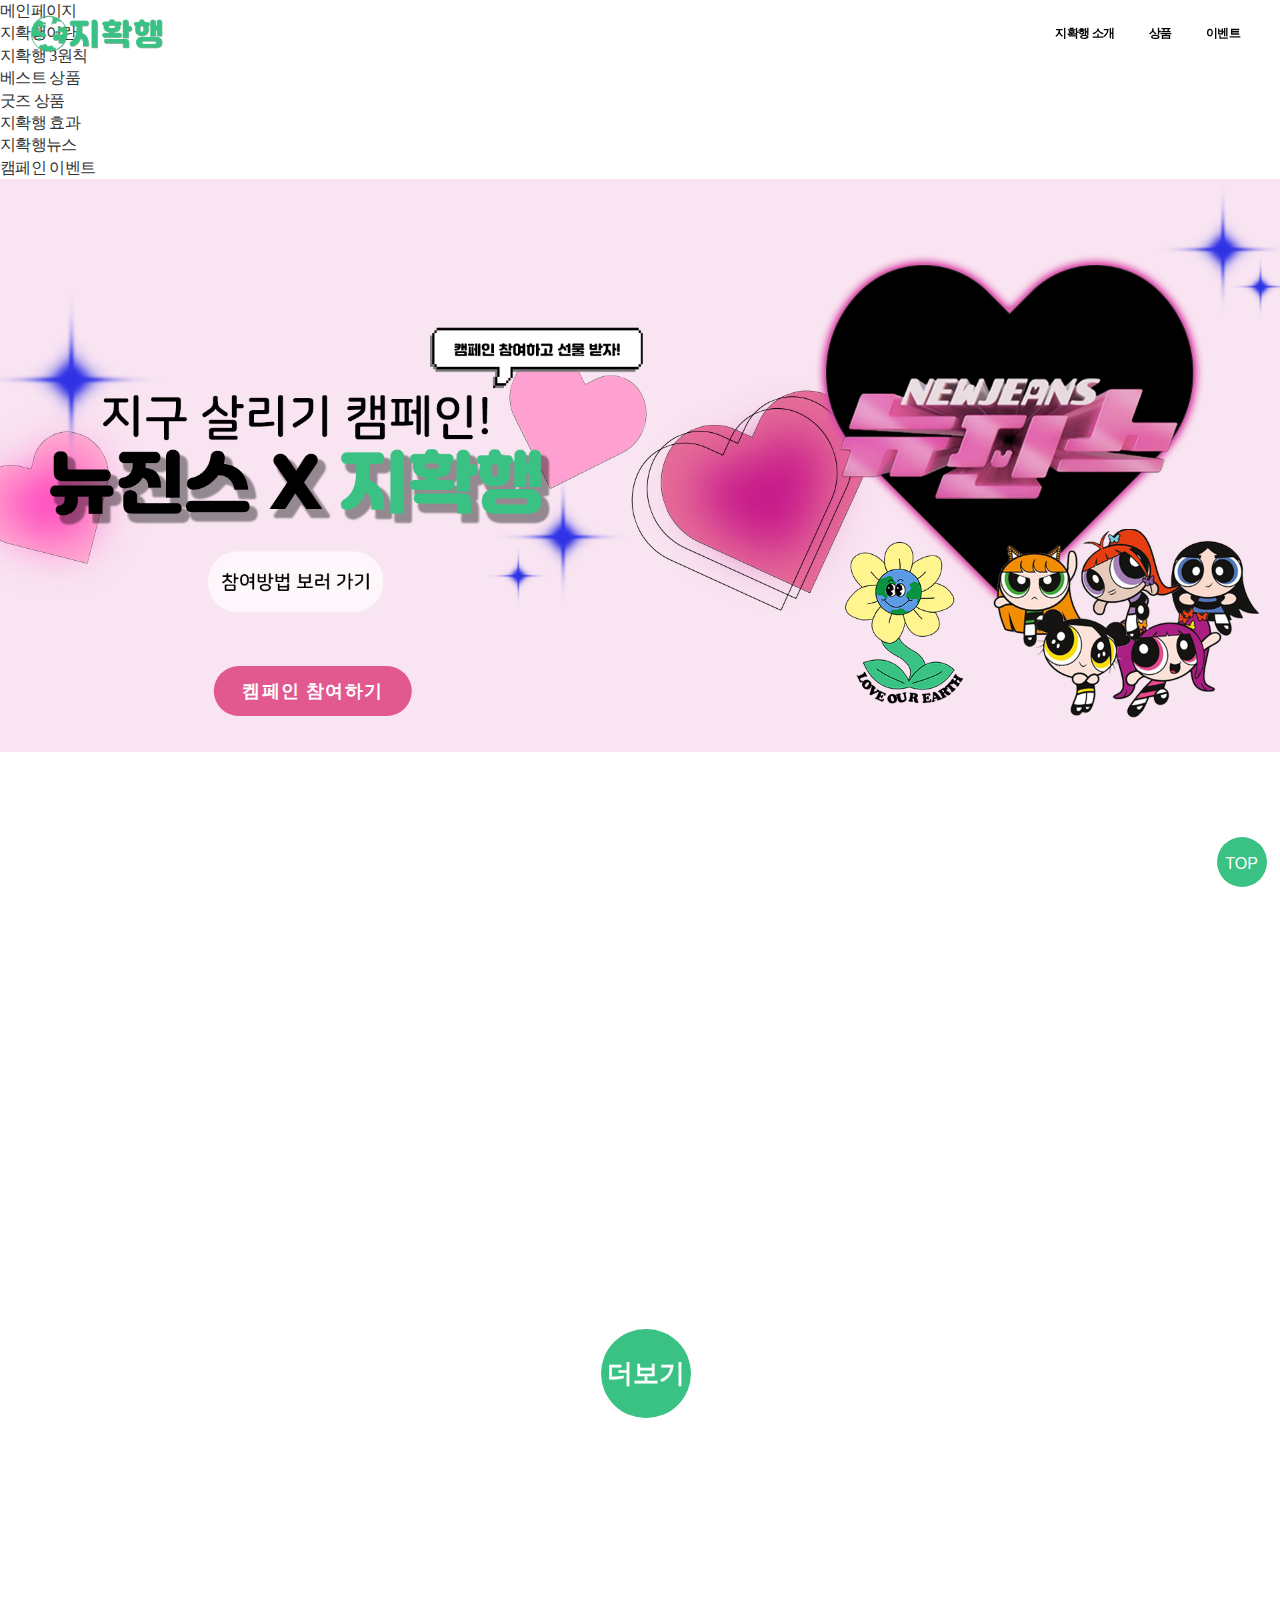
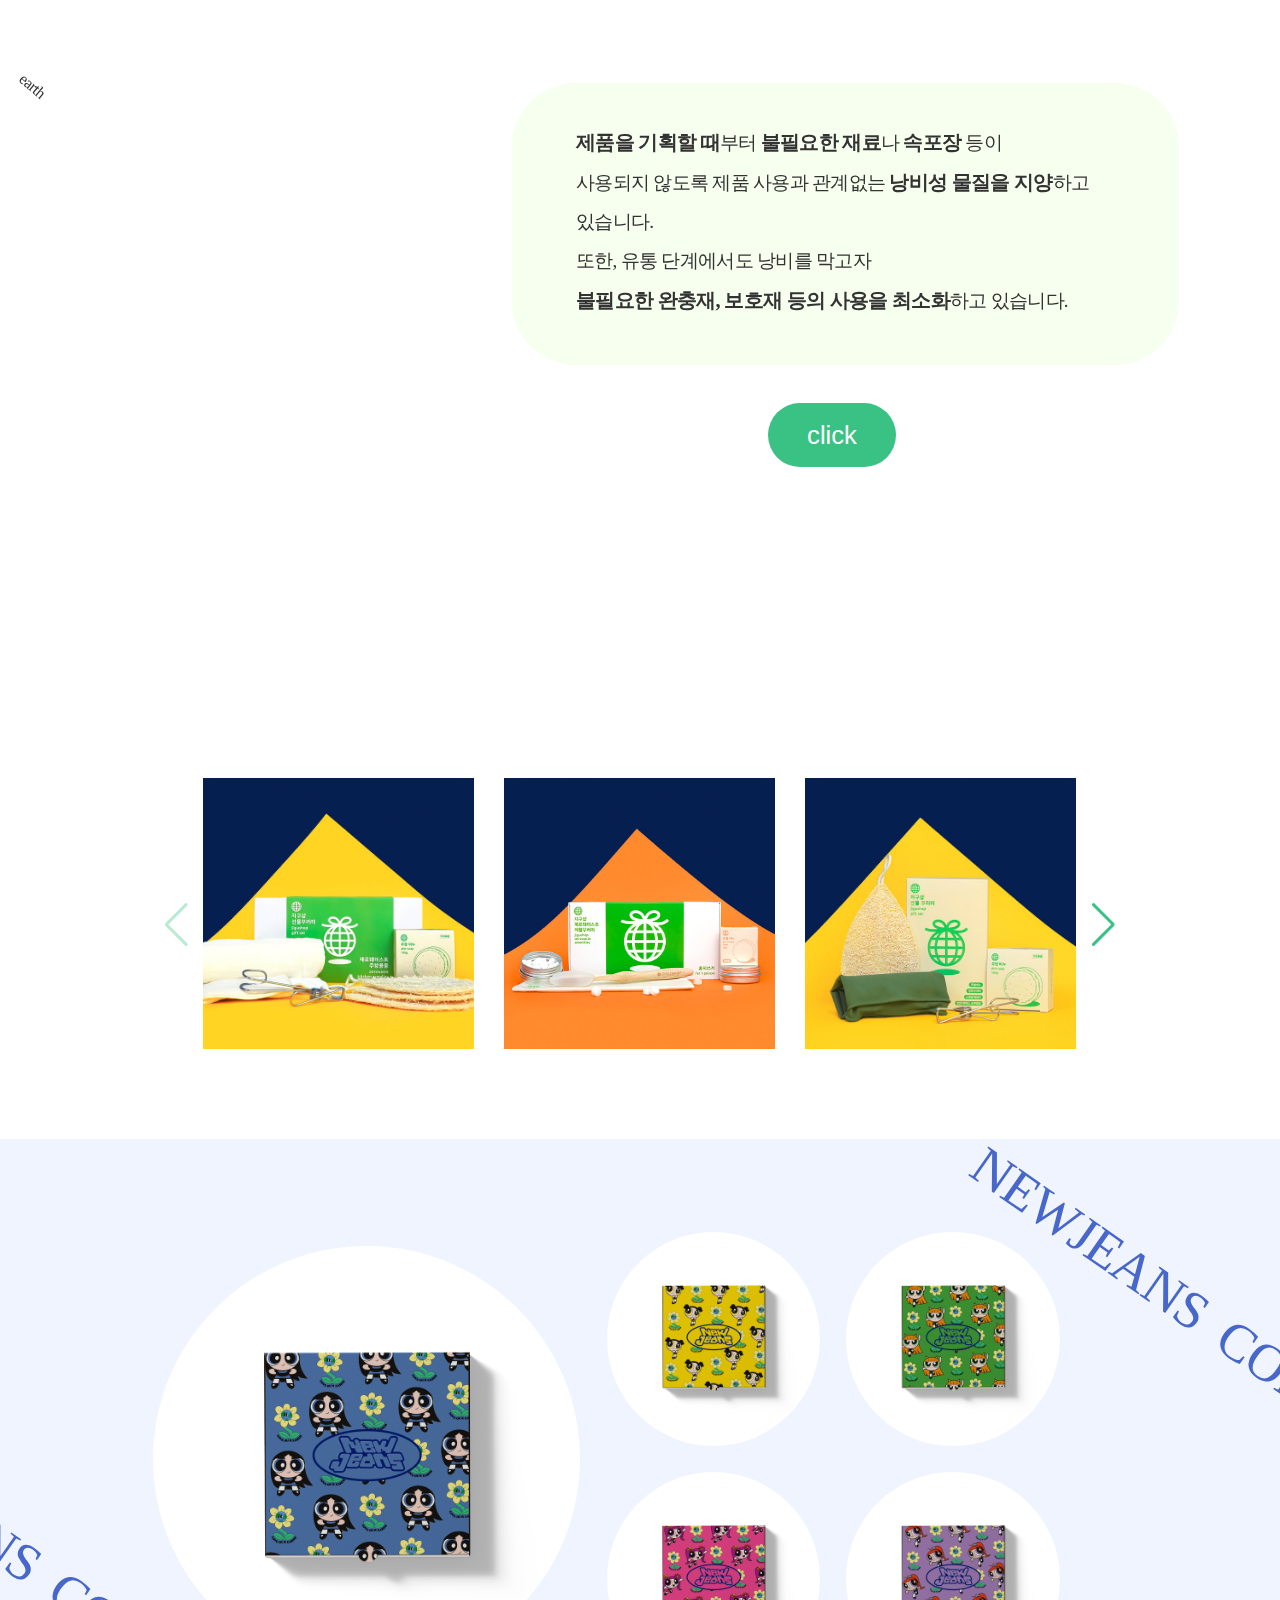
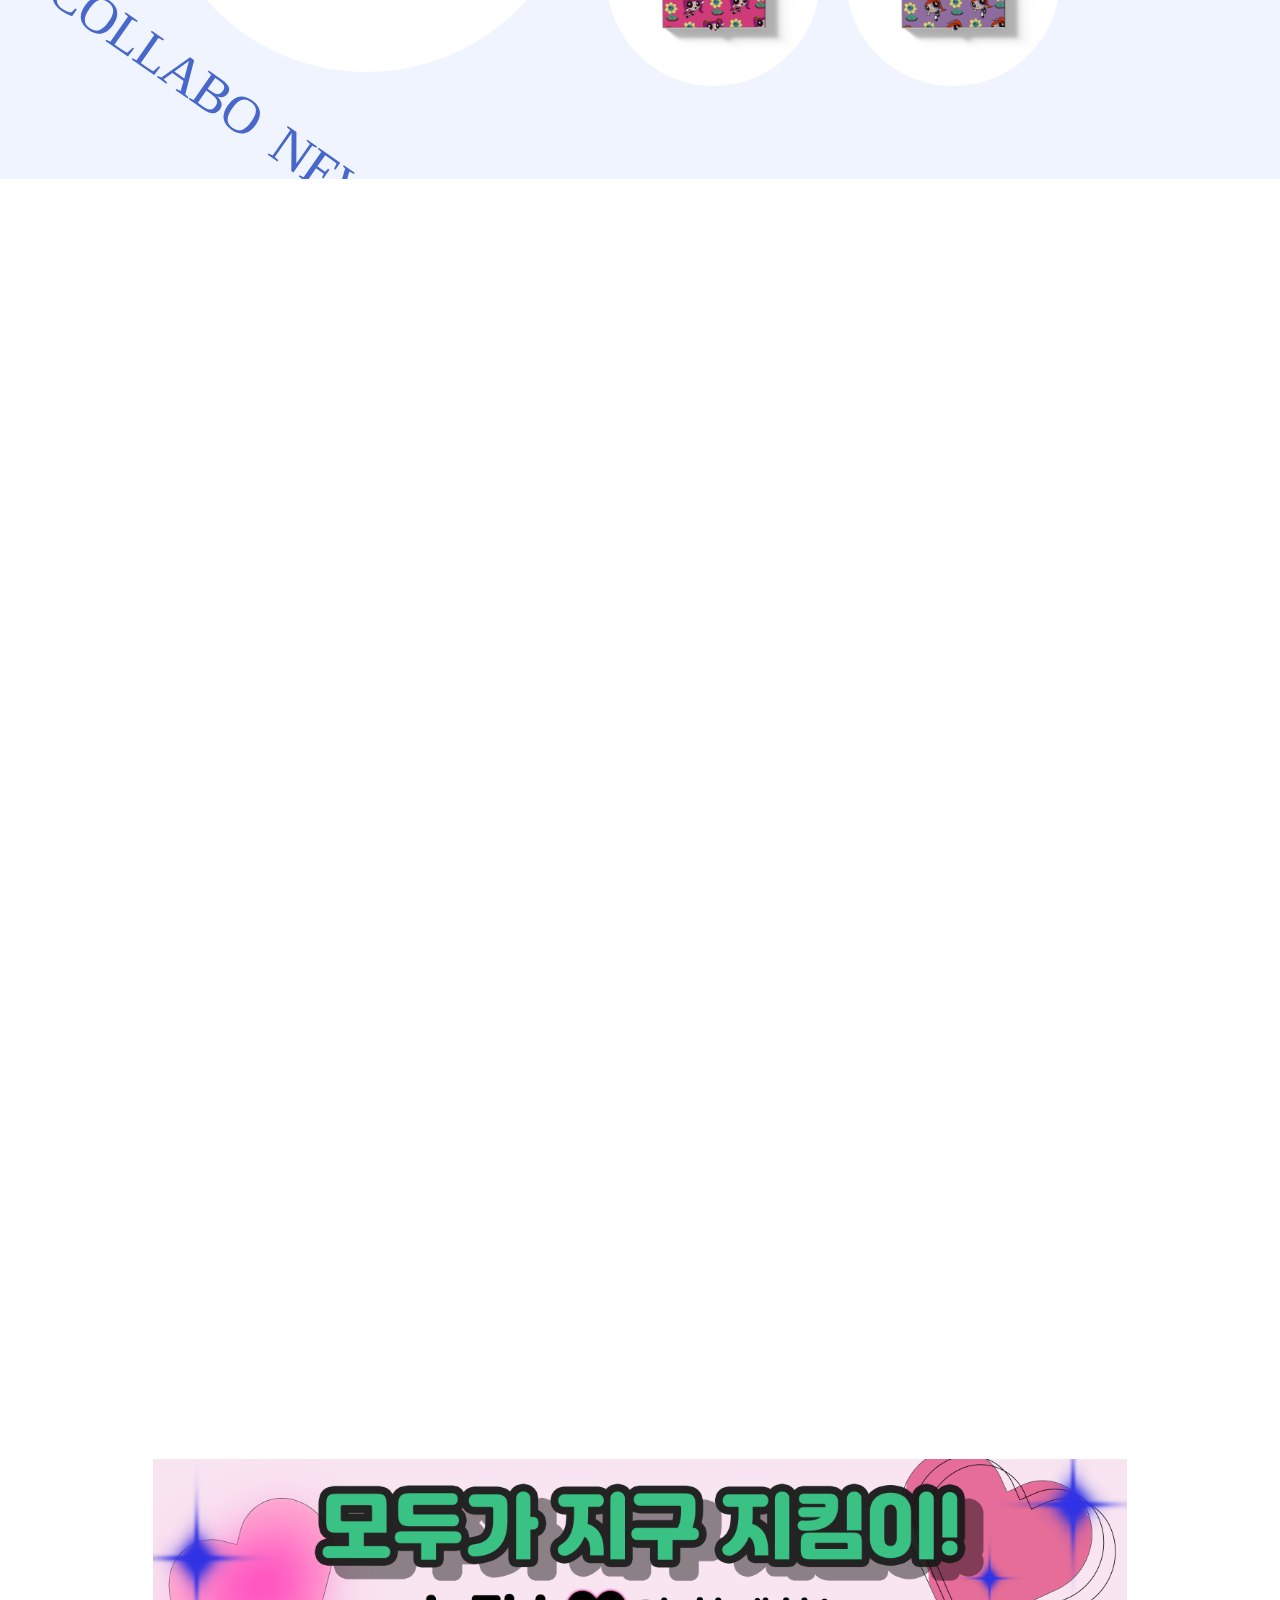
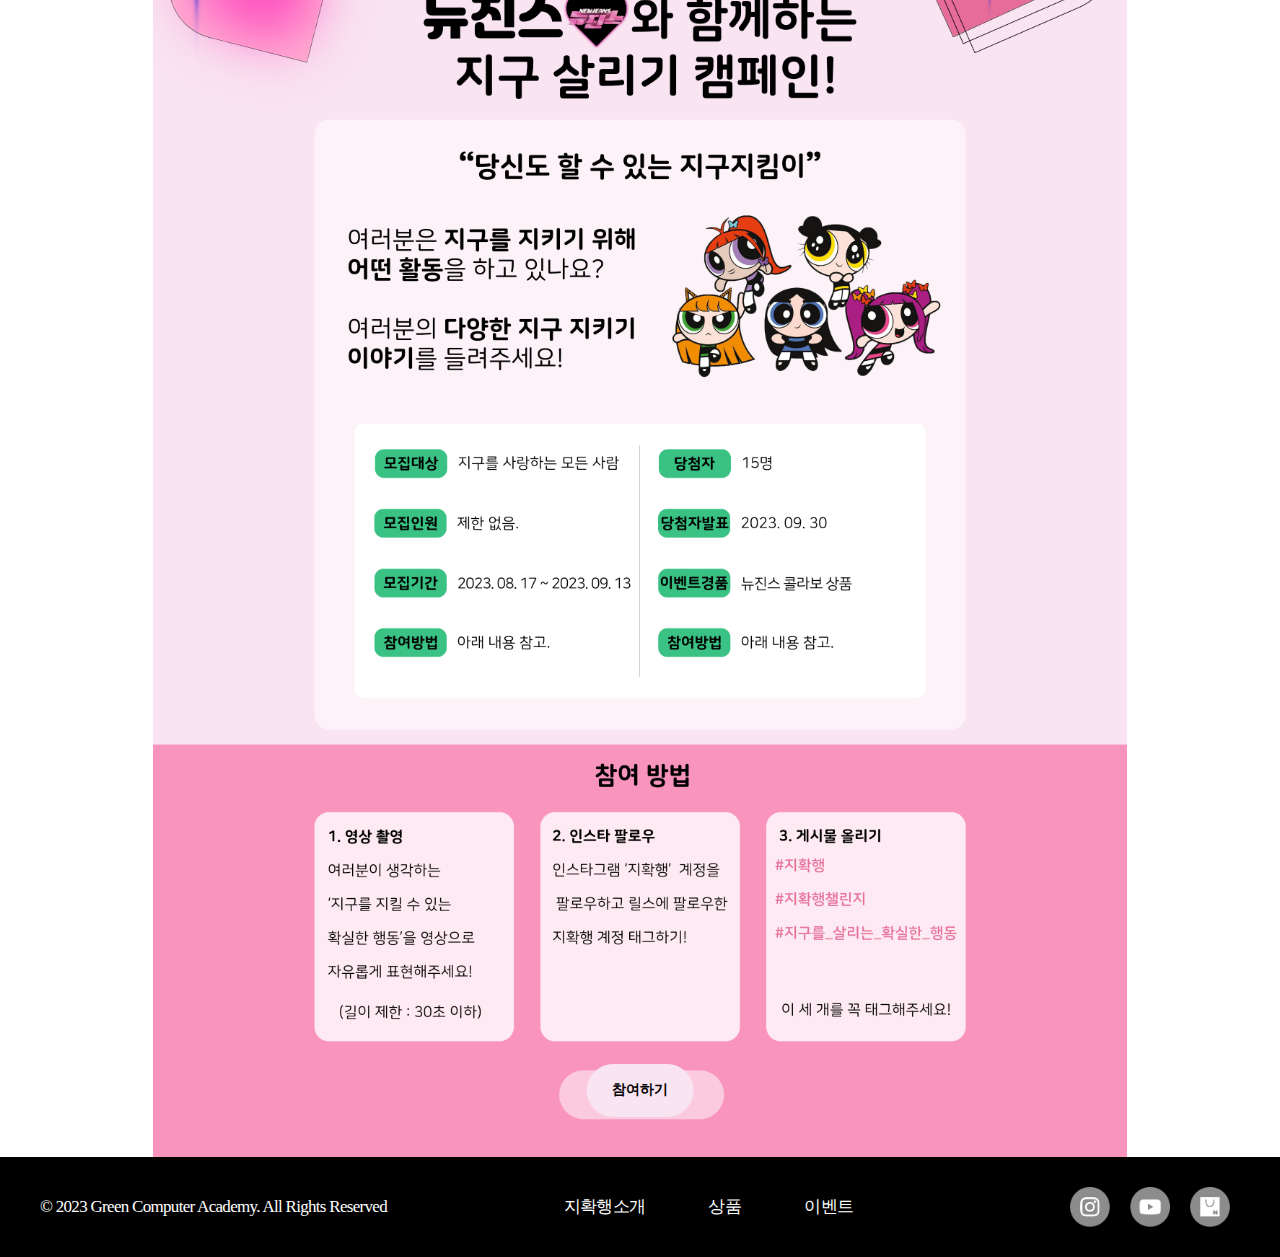
==== commit a3fb83cf: "Revert "feat: 수정"" ====
--- a/index.html
+++ b/index.html
@@ -23,16 +23,15 @@
     <meta property="og:site_name" content="지확행" />
     <meta property="og:type" content="website" />
     <!-- url로 바꿔야함 -->
-    <meta
-      property="og:url"
-      content="https://yeibin02.github.io/first-project/"
-    />
+    <meta property="og:url" content="http://127.0.0.1:5500/index.html" />
+    <!-- <meta property="og:image"  content="https://shop.hansalim.or.kr/shopping/resources/shopping/web/images/common/hansalim_sns_logo.png"/> 없음-->
     <meta name="twitter:card" content="summary" />
     <meta name="twitter:title" content="지확행 :: 지구를 지키는 확실한 행동" />
     <meta
       name="twitter:description"
       content="지확행은 낭비 없는 삶, 불필요한 쓰레기 없는 세상을 추구합니다"
     />
+    <!-- <meta name="twitter:image"  content="https://shop.hansalim.or.kr/shopping/resources/shopping/web/images/common/hansalim_sns_logo.png"/> 없음-->
 
     <!-- favicon -->
     <link
@@ -53,11 +52,12 @@
       href="images/favicon_io/favicon-16x16.png"
     />
     <link rel="manifest" href="images/favicon_io/site.webmanifest" />
+    <!-- <link rel="mask-icon"  href="images/icon/safari-pinned-tab.svg"  color="#5bbad5"/> 없음-->
     <meta name="msapplication-TileColor" content="#da532c" />
     <meta name="theme-color" content="#ffffff" />
 
     <!-- Google Tag Manager -->
-    <!-- 검색엔진최적화 seo 적용 -->
+    <!-- 내 사이트에 로봇이 들어오는것을 허용(검색엔진최적화 seo 적용) -->
     <meta name="robots" content="ALL" />
     <!-- 네이버 모든문서 허용 -->
     <meta name="Yeti" content="index, follow" />
@@ -339,6 +339,7 @@
         <button class="vision2click">click</button>
         <div class="vision-2-cont">
           <div class="vision-2-cont-1">
+            <!-- 제품 기획, 제작, 유통, 판매 전 과정에서 불필요한 재료나 속포장 등이 사용되지 않도록 제품 사용과 관계없는 낭비성 물질을 지양하고 있습니다. -->
             <span class="vision-bold">제품을 기획할 때</span>부터
             <span class="vision-bold">불필요한 재료</span>나
             <span class="vision-bold">속포장</span> 등이<br />
@@ -350,6 +351,7 @@
             >하고 있습니다.
           </div>
           <div class="vision-2-cont-2">
+            <!-- 어떻게 하면 기존의 제품을 편리하면서도 친환경적으로 제작할 수 있을지 끊임없이 고민하여 제작합니다. -->
             우리 주변에는 폐기 이후의 과정은 전혀 고려하지 않고,<br />
             당장의 편리함 만을 위해 제작된
             <span class="vision-bold">비환경적 제품</span>이 많습니다.<br />
@@ -359,6 +361,7 @@
             <span class="vision-bold">끊임없이 고민</span>하여 제작합니다.
           </div>
           <div class="vision-2-cont-3">
+            <!-- 지확행은 생분해가 가능한 재질로 제품을 제작하여 제품이 수명을 다하고 난 후 다시 자연으로 돌아가는 것을 목표로 합니다. -->
             지구샵은 제품의 끝을 폐기가 아닌
             <span class="vision-bold">순환</span>이라고 믿습니다.<br />
             <span class="vision-bold">생분해가 가능한 재질</span>로 제작하여<br />
@@ -379,7 +382,7 @@
           <!-- Swiper -->
           <div class="swiper best-slide">
             <div class="swiper-wrapper best-slide-wrap">
-              <div class="swiper-slide best-slide">
+              <div class="swiper-slide best-swiper-slide">
                 <img src="images/best_goods_img1.jpg" alt="best1" />
               </div>
               <div class="swiper-slide">
@@ -404,9 +407,10 @@
                 <img src="images/best_goods_img8.png" alt="best8" />
               </div>
             </div>
+            
           </div>
           <div class="swiper-button-next bestNextButton"></div>
-          <div class="swiper-button-prev bestPrevButton"></div>
+            <div class="swiper-button-prev bestPrevButton"></div>
         </div>
       </section>
 
@@ -559,4 +563,4 @@
 </html>
 <script>
   AOS.init();
-</script>+</script>
